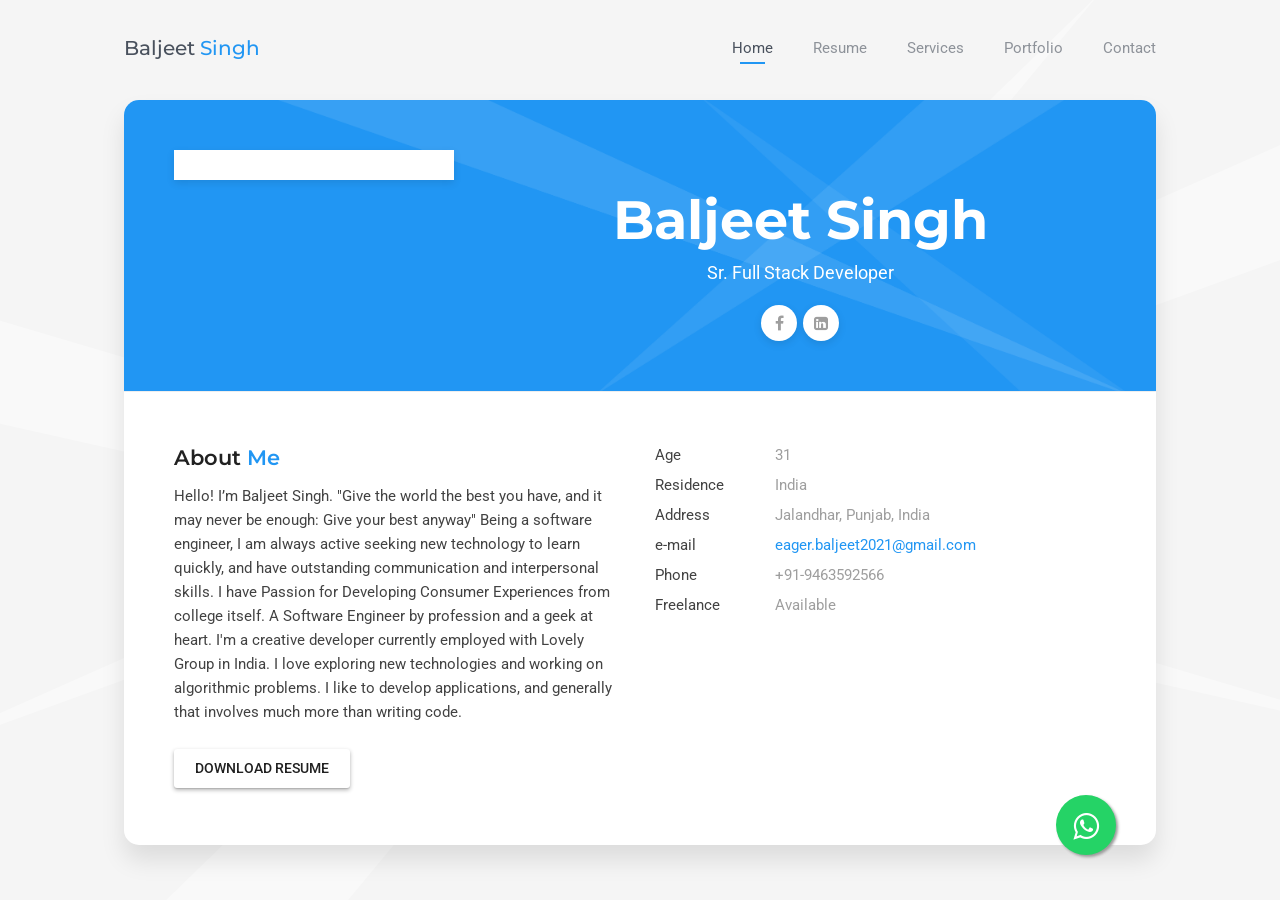
==== index.html @ 8c1dc371 "6th  Commit" ====
<!DOCTYPE html>
<html lang="en" class="no-js">
  <head>
    <meta charset="UTF-8" />
    <meta http-equiv="X-UA-Compatible" content="IE=edge"> 
    <title>Baljeet Singh | iOS & Android App Developer | Web App Developer</title>
    <meta name="viewport" content="width=device-width, initial-scale=1, maximum-scale=1" />
    <meta name="description" content="Baljeet Singh | iOS & Android App Development | Web App Development" />
    <meta name="keywords" content="Mobile App, resposnive, Development, retina, resume, jquery, css3, bootstrap, Material CV, portfolio" />
    <meta name="author" content="lmtheme" />
    <link rel="shortcut icon" href="favicon.ico">

    <link rel="stylesheet" href="css/bootstrap.min.css" type="text/css">
    <link rel="stylesheet" href="css/normalize.css" type="text/css">
    <link rel="stylesheet" href="css/animate.css" type="text/css">
    <link rel="stylesheet" href="css/transition-animations.css" type="text/css">
    <link rel="stylesheet" href="css/owl.carousel.css" type="text/css">
    <link rel="stylesheet" href="css/magnific-popup.css" type="text/css">
    <link rel="stylesheet" href="css/main.css" type="text/css">
    <link rel="stylesheet" href="css/custom.css" type="text/css">
    <script src="js/jquery-2.1.3.min.js"></script>
    <script src="js/modernizr.custom.js"></script>

   <style>
     .float{
	 position:fixed; 
	width:60px;
	height:60px;
	bottom:40px;
	right:40px;
	background-color:#25d366;
	color:#FFF;
	border-radius:50px;
	text-align:center;
  font-size:30px;
	box-shadow: 2px 2px 3px #999;
  z-index:100;
}

.my-float{
	margin-top:16px;
}
   </style>
  </head>

  <body class="material-template">
    <!-- Loading animation -->
    <div class="preloader">
      <div class="preloader-animation">
        <div class="preloader-spinner">
        </div>
      </div>
    </div>
    <!-- /Loading animation -->

    <div id="page" class="page">
      <!-- Header -->
      <header id="site_header" class="header mobile-menu-hide">
        <div class="header-content">
          <div class="site-title-block mobile-hidden">
            <div class="site-title">Baljeet <span>Singh</span></div>
          </div>

          <!-- Navigation -->
          <div class="site-nav">
            <!-- Main menu -->
            <ul id="nav" class="site-main-menu">
              <li>
                <a class="pt-trigger" href="#home" data-animation="62">Home</a><!-- href value = data-id without # of .pt-page. -->
              </li>
              <li>
                <a class="pt-trigger" href="#resume" data-animation="62">Resume</a>
              </li>
              <li>
                <a class="pt-trigger" href="#services" data-animation="62">Services</a>
              </li>
              <li>
                <a class="pt-trigger" href="#portfolio" data-animation="62">Portfolio</a>
              </li>
              <!-- <li>
                <a class="pt-trigger" href="#blog" data-animation="62">Blog</a>
              </li> -->
              <li>
                <a class="pt-trigger" href="#contact" data-animation="62">Contact</a>
              </li>
            </ul>
            <!-- /Main menu -->
          </div>
          <!-- Navigation -->
        </div>
      </header>
      <!-- /Header -->

      <!-- Mobile Header -->
      <div class="mobile-header mobile-visible">
        <div class="mobile-logo-container">
          <div class="mobile-site-title">Baljeet Singh</div>
        </div>

        <a class="menu-toggle mobile-visible">
          <i class="fa fa-bars"></i>
        </a>
      </div>
      <!-- /Mobile Header -->

      <!-- Main Content -->
      <div id="main" class="site-main">
        <!-- Page changer wrapper -->
        <div class="pt-wrapper">
          <!-- Subpages -->
          <div class="subpages">

            <!-- Home Subpage -->
            <section class="pt-page" data-id="home">
              <div class="section-inner start-page-content">
                <div class="page-header">
                  <div class="row">
                    <div class="col-sm-4 col-md-4 col-lg-4">
                      <div class="photo">
                        <img src="images/profile_pic.png" alt="">
                      </div>
                    </div>

                    <div class="col-sm-8 col-md-8 col-lg-8">
                      <div class="title-block">
                        <h1>Baljeet Singh</h1>
                        <div class="owl-carousel text-rotation">  
                          
                          <div class="item">
                            <div class="sp-subtitle">Sr. Full Stack Developer</div>
                          </div>      
                          <div class="item">
                            <div class="sp-subtitle">Mobile App Developer (iOS, Android)</div>
                          </div>
                          <div class="item">
                            <div class="sp-subtitle">Web Applications(ASP.Net MVC)</div>
                          </div>
                          <div class="item">
                            <div class="sp-subtitle">Digital Advertisement(Facebook,Instagram,Google)</div>
                          </div>
                        </div>
                      </div>

                      <div class="social-links">
                    
                        <a href="https://www.facebook.com/Kewl.Mathneja21/" target="_blank"><i class="fa fa-facebook"></i></a>
                        <a href="https://www.linkedin.com/in/baljeetsingh21/"><i class="fa fa-linkedin-square"></i></a>
                      </div>
                    </div>
                  </div>
                </div>

                <div class="page-content">
                  <div class="row">

                    <div class="col-sm-6 col-md-6 col-lg-6">
                      <div class="about-me">
                        <div class="block-title">
                          <h3>About <span>Me</span></h3>
                        </div>
                        <p>Hello! I’m Baljeet Singh. "Give the world the best you have, and it may never be enough: Give your best anyway"
                          Being a software engineer, I am always active seeking new technology to learn quickly, and have outstanding communication and interpersonal skills. I have Passion for Developing Consumer Experiences from college itself. A Software Engineer by profession and a geek at heart. I'm a creative developer currently employed with Lovely Group in India. I love exploring new technologies and working on algorithmic problems. I like to develop applications, and generally that involves much more than writing code.</p>
                      </div>
                      <div class="download-resume">
                        <a href="images/clients/resume21.pdf" target="_blank" class="btn btn-secondary">Download Resume</a>
                      </div>
                      <div>
                        <a href="https://api.whatsapp.com/send?phone=919463592566&text=Hello%20Baljeet" class="float" target="_blank">
                          <i class="fa fa-whatsapp my-float"></i>
                          </a>
                      </div>
                      
                    </div>

                    <div class="col-sm-6 col-md-6 col-lg-6">
                      <ul class="info-list">
                        <li><span class="title">Age</span><span class="value">31</span></li>
                        <li><span class="title">Residence</span><span class="value">India</span></li>
                        <li><span class="title">Address</span><span class="value">Jalandhar, Punjab, India</span></li>
                        <li><span class="title">e-mail</span><span class="value"><a href="mailto:eager.baljeet2021@gmail.com">eager.baljeet2021@gmail.com</a></span></li>
                        <li><span class="title">Phone</span><span class="value">+91-9463592566</span></li>
                        <li><span class="title">Freelance</span><span class="value available">Available</span></li>
                      </ul>
                    </div>

                  </div>
                </div>
              </div>
            </section>
            <!-- End of Home Subpage -->

            <!-- Resume Subpage -->
            <section class="pt-page" data-id="resume">
              <div class="section-inner custom-page-content">
                <div class="page-header color-1">
                  <h2>Resume</h2>
                </div>
                <div class="page-content">

                  <div class="row">
                    <div class="col-sm-6 col-md-6 col-lg-6">
                      <div class="block">
                        <div class="block-title">
                          <h3>Education</h3>
                        </div>

                        <div class="timeline">
                          <!-- Education 1 -->
                          <div class="timeline-item">
                            <h4 class="item-title">Certified Google App Developer</h4>
                            <span class="item-period">2017</span>
                            <span class="item-small">Google India</span>
                            <p class="item-description"><a href="http://bcert.me/snymiygw">Google Badge</a></p>
                          </div>
                          <div class="timeline-item">
                            <h4 class="item-title">Mobile App Development Bootcamp</h4>
                            <span class="item-period">2012-2013</span>
                            <span class="item-small">GTB Institute</span>
                            <p class="item-description"></p>
                          </div>
                          <div class="timeline-item">
                            <h4 class="item-title">ASP.Net Development Bootcamp</h4>
                            <span class="item-period">2012-2013</span>
                            <span class="item-small">Seasia Infotech</span>
                            <p class="item-description"></p>
                          </div>
                          <div class="timeline-item">
                            <h4 class="item-title">Master of Computer Applications(MCA)</h4>
                            <span class="item-period">2010-2013</span>
                            <span class="item-small">DAVIET</span>
                            <p class="item-description">Masters in Computer Applications with 88% from Punjab Technical University</p>
                          </div>
                         
                          <div class="timeline-item">
                            <h4 class="item-title">Bachelor Computer Applications(BCA)</h4>
                            <span class="item-period">2007-2010</span>
                            <span class="item-small">APJ College</span>
                            <p class="item-description">Graduation from Guru Nanak Dev University with A Grade.</p>
                          </div>
                         
                        </div>
                      </div>
                    </div>

                    <div class="col-sm-6 col-md-6 col-lg-6">
                      <div class="block">
                        <div class="block-title">
                          <h3>Experience</h3>
                        </div>

                        <div class="timeline">
                          <!-- Experience 1 -->
                          <div class="timeline-item">
                            <h4 class="item-title">Sr. Full Stack Developer</h4>
                            <span class="item-period">Mar 2013 - Current</span>
                            <span class="item-small">Pyramid Group</span>
                            <p class="item-description">Responsible for the development of Websites, Admin Portals & Mobile Applications. </p>
                          </div>
                          <!-- / Experience 1 -->

                          <!-- Experience 2 -->
                          <div class="timeline-item">
                            <h4 class="item-title">Sr. Software Developer</h4>
                            <span class="item-period">July 2014 - Mar 2017</span>
                            <span class="item-small">Lovely Professional University</span>
                            <p class="item-description">Responsible for developing and managing We/mobile applications for Lovely group.
                            </p>
                          </div>
                          <!-- / Experience 2 -->

                          <!-- Experience 3 -->
                          <div class="timeline-item">
                            <h4 class="item-title">Software Developer</h4>
                            <span class="item-period">June 2013 - July 2014</span>
                            <span class="item-small">Venture Pact Technologies Ltd.</span>
                            <p class="item-description">Developed apps for clients from the U.S. Gaining a lot of experience and exposure to new technologies, people made me more confident.
                            </p>
                          </div>
                          <div class="timeline-item">
                            <h4 class="item-title">Asst. Software Developer</h4>
                            <span class="item-period">Dec 2012 - May 2013</span>
                            <span class="item-small">Seasia Infotech</span>
                            <p class="item-description">Developing mobile Apps for the clients.
                            </p>
                          </div>
                          <!-- / Experience 3 -->
                        </div>
                      </div>
                    </div>
                  </div>
                  <div class="row">
                    <div class="col-sm-12 col-md-12 col-lg-12">
                      <div class="tag-wrapper">
  
                        <div class="tag">
                          <input type="checkbox" checked/>
                          <label for="" class="tagAlterBg">iOS Development</label>
                          <i class="fa fa-plus"></i>
                          <i class="fa fa-check"></i> 
                        </div>
                        <div class="tag">
                          <input type="checkbox" checked/>
                          <label for="">Swift</label>
                          <i class="fa fa-plus"></i>
                          <i class="fa fa-check"></i> 
                        </div>
                     
                        <div class="tag">
                          <input type="checkbox" checked/>
                          <label for=""class="tagAlterBg">XCode</label>
                          <i class="fa fa-plus"></i>
                          <i class="fa fa-check"></i> 
                        </div>
                        <div class="tag">
                          <input type="checkbox" checked/>
                          <label for="">Android Development</label>
                          <i class="fa fa-plus"></i>
                          <i class="fa fa-check"></i> 
                        </div>
                        <div class="tag">
                          <input type="checkbox" checked/>
                          <label for=""class="tagAlterBg">Android Studio</label>
                          <i class="fa fa-plus"></i>
                          <i class="fa fa-check"></i> 
                        </div>
                        <div class="tag">
                          <input type="checkbox" checked/>
                          <label for="">Java</label>
                          <i class="fa fa-plus"></i>
                          <i class="fa fa-check"></i> 
                        </div>
                        <div class="tag">
                          <input type="checkbox" checked/>
                          <label for=""class="tagAlterBg">HTML</label>
                          <i class="fa fa-plus"></i>
                          <i class="fa fa-check"></i> 
                        </div>
                        <div class="tag">
                          <input type="checkbox" checked/>
                          <label for="">CSS</label>
                          <i class="fa fa-plus"></i>
                          <i class="fa fa-check"></i> 
                          
                        </div>
                        
                        <div class="tag">
                          <input type="checkbox" checked/>
                          <label for=""class="tagAlterBg">Javascript</label>
                          <i class="fa fa-plus"></i>
                          <i class="fa fa-check"></i> 
                        </div>
                        <div class="tag">
                          <input type="checkbox" checked/>
                          <label for="">ASP.Net MVC</label>
                          <i class="fa fa-plus"></i>
                          <i class="fa fa-check"></i> 
                        </div>
                        <div class="tag">
                          <input type="checkbox" checked/>
                          <label for=""class="tagAlterBg">SQL</label>
                          <i class="fa fa-plus"></i>
                          <i class="fa fa-check"></i> 
                        </div>
                        <div class="tag">
                          <input type="checkbox" checked/>
                          <label for="">Anglular JS</label>
                          <i class="fa fa-plus"></i>
                          <i class="fa fa-check"></i> 
                        </div>
                        <div class="tag">
                          <input type="checkbox" checked/>
                          <label for=""class="tagAlterBg">Web API</label>
                          <i class="fa fa-plus"></i>
                          <i class="fa fa-check"></i> 
                        </div>

                        <div class="tag">
                          <input type="checkbox" checked/>
                          <label for="">Github</label>
                          <i class="fa fa-plus"></i>
                          <i class="fa fa-check"></i> 
                        </div>
                       
                        <div class="tag">
                          <input type="checkbox" checked/>
                          <label for=""class="tagAlterBg">C# Sharp</label>
                          <i class="fa fa-plus"></i>
                          <i class="fa fa-check"></i> 
                        </div>
                        <div class="tag">
                          <input type="checkbox" checked/>
                          <label for="">Project Management</label>
                          <i class="fa fa-plus"></i>
                          <i class="fa fa-check"></i> 
                        </div>
                        <div class="tag">
                          <input type="checkbox" checked/>
                          <label for=""class="tagAlterBg">Digital Advertisement</label>
                          <i class="fa fa-plus"></i>
                          <i class="fa fa-check"></i> 
                        </div>
                        <div class="tag">
                          <input type="checkbox" checked/>
                          <label for="">Facebook/Instagram Ads</label>
                          <i class="fa fa-plus"></i>
                          <i class="fa fa-check"></i> 
                        </div>
                        <div class="tag">
                          <input type="checkbox" checked/>
                          <label for=""class="tagAlterBg">Google Ads</label>
                          <i class="fa fa-plus"></i>
                          <i class="fa fa-check"></i> 
                        </div>
                    
                      </div><!-- End Wrapper -->
                    </div>

                  
                  </div>
                 

                  <!-- Download Resume Button -->
                  <div class="row">
                    <div class="col-sm-12 col-md-12 col-lg-12">
                      <div class="block">
                        <div class="center download-resume">
                          <a href="#" class="btn btn-secondary">Download Resume</a>
                        </div>
                        <div>
                          <a href="https://api.whatsapp.com/send?phone=919463592566&text=Hello%20Baljeet" class="float" target="_blank">
                            <i class="fa fa-whatsapp my-float"></i>
                            </a>
                        </div>
                      </div>
                    </div>
                  </div>
                  <!-- End of Download Resume Button -->

                </div>
              </div>
            </section>
            <!-- End of Resume Subpage -->


            <!-- Services Subpage -->
            <section class="pt-page" data-id="services">
              <div class="section-inner custom-page-content">
                <div class="page-header color-1">
                  <h2>Services</h2>
                </div>
                <div class="page-content">
                  <!-- My Services -->
                  <div class="row">
                    <div class="col-sm-12 col-md-12">
                      <div class="block-title">
                        <h3>My <span>Services</span></h3>
                      </div>
                    </div>

                    <div class="col-sm-6 col-md-3">
                      <div class="service-block"> 
                        <div class="service-info">
                          <!--<i class="service-icon fa fa-shopping-cart"></i>-->
                          <div class="service-image">
                            <img src="images/service/mobile-app.png" alt="Responsive Design" class="mCS_img_loaded">
                          </div>
                          <h4>Mobile Application Design & Development</h4>
                          <p>iOS & Android</p>
                        </div>
                      </div>
                    </div>

                    <div class="col-sm-6 col-md-3">
                      <div class="service-block"> 
                        <div class="service-info">
                          <div class="service-image">
                            <img src="images/service/web_design_icon.png" alt="Photography" class="mCS_img_loaded">
                          </div>
                          <h4>Web Application Development</h4>
                          <p>ASP.Net MVC, Web API</p>
                        </div>
                      </div>
                    </div>
                    <div class="col-sm-6 col-md-3">
                      <div class="service-block"> 
                        <div class="service-info">
                          <div class="service-image">
                            <img src="images/service/creativity_icon.png" alt="Creativity" class="mCS_img_loaded">
                          </div>
                          <h4>3rd Part Integrations</h4>
                          <p>Social Media, Payment Gateways, Google APIs</p>
                        </div>
                      </div>
                    </div>

                    <div class="col-sm-6 col-md-3">
                      <div class="service-block"> 
                        <div class="service-info">
                          <div class="service-image">
                            <img src="images/service/advetising_icon.png" alt="Advetising" class="mCS_img_loaded">
                          </div>
                          <h4>Advetising</h4>
                          <p>Digital Advertisements (Facebook,Instagram,Google)</p>
                        </div>
                      </div>
                    </div>
                   
                   
                  </div>
                  <!-- End of My Services -->

                  <!-- Clients -->
                  <div class="row">
                    <div class="col-sm-12 col-md-12">
                      <div class="block-title">
                        <h3>Employers & Clients</h3>
                      </div>

                      <div class="col-sm-4 col-md-2 subpage-block">
                        <div class="client-block">
                          <a href="#" target="_blank"><img src="images/clients/fastprint.png" alt="image" class="mCS_img_loaded"></a>
                        </div>
                      </div>

                      <div class="col-sm-4 col-md-2 subpage-block">
                        <div class="client-block">
                          <a href="#" target="_blank"><img src="images/clients/seasia.png" alt="image" class="mCS_img_loaded"></a>
                        </div>
                      </div>

                      <div class="col-sm-4 col-md-2 subpage-block">
                        <div class="client-block">
                          <a href="#" target="_blank"><img src="images/clients/lpu.png" alt="image" class="mCS_img_loaded"></a>
                        </div>
                      </div>

                      <div class="col-sm-4 col-md-2 subpage-block">
                        <div class="client-block">
                          <a href="#" target="_blank"><img src="images/clients/pes.png" alt="image" class="mCS_img_loaded"></a>
                        </div>
                      </div>

                      <div class="col-sm-4 col-md-2 subpage-block">
                        <div class="client-block">
                          <a href="#" target="_blank"><img src="images/clients/cre8te.png" alt="image" class="mCS_img_loaded"></a>
                        </div>
                      </div>

                      <div class="col-sm-4 col-md-2 subpage-block">
                        <div class="client-block">
                          <a href="#" target="_blank"><img src="images/clients/venturepact.png" alt="image" class="mCS_img_loaded"></a>
                        </div>
                      </div>

                    </div>
                  </div>
                  <!-- End of Clients -->

                  <!-- Testimonials -->
                  <div class="row">
                    <div class="col-sm-12 col-md-12">
                      <div class="block-title">
                        <h3>Recommendations</h3>
                      </div>


                      <div class="testimonials owl-carousel block">
                        <!-- Testimonial 1 -->
                        <div class="testimonial-item">
                          <!-- Testimonial Author -->
                          <div class="testimonial-credits">
                            <!-- Picture -->
                            <div class="testimonial-picture">
                              <img src="images/testimonials/adham.jpeg" alt="">
                            </div>              
                            <!-- /Picture -->
                            <!-- Testimonial author information -->
                            <div class="testimonial-author-info">
                              <p class="testimonial-author">Adham Dababnehn</p>
                              <p class="testimonial-firm">Deputy Director at Fast Print</p>
                            </div>
                          </div>
                          <!-- /Testimonial author information -->
                          <!-- Testimonial Content -->
                          <div class="testimonial-content">
                            <div class="testimonial-text">
                              <p>"I want to thank Mr Bajeet for developing my mobile apps . All my requirements were fullfilled. He is very understanding, patient and most important meets my tight deadlines.
                                I really recommend him for future tasks"</p>
                            </div>
                          </div>            
                          <!-- /Testimonial Content -->                
                        </div>
                        <!-- End of Testimonial 1 -->

                        <!-- Testimonial 2 -->
                        <div class="testimonial-item">
                          <!-- Testimonial Author -->
                          <div class="testimonial-credits">
                            <!-- Picture -->
                            <div class="testimonial-picture">
                              <img src="images/testimonials/testimonial_photo_2.jpg" alt="">
                            </div>              
                            <!-- /Picture -->
                            <!-- Testimonial author information -->
                            <div class="testimonial-author-info">
                              <p class="testimonial-author">Rahul</p>
                              <p class="testimonial-firm"></p>
                            </div>
                          </div>
                          <!-- /Testimonial author information -->
                          <!-- Testimonial Content -->
                          <div class="testimonial-content">
                            <div class="testimonial-text">
                              <p>"He is very passionate for his work. I've been working with him since 6 years. Apart from mobile development, he has an experience in web apps too and we have worked with him on 6 Projects so far. I really appriciate the professional approach that he follows.</p>
                            </div>
                          </div>            
                          <!-- /Testimonial Content -->                
                        </div>
                        <!-- End of Testimonial 2 -->

                    
                        <!-- End of Testimonial 3 -->
                      </div>
                    </div>
                  </div>
                  <!-- End of Tesimonials -->
                  <div>
                    <a href="https://api.whatsapp.com/send?phone=919463592566&text=Hello%20Baljeet" class="float" target="_blank">
                      <i class="fa fa-whatsapp my-float"></i>
                      </a>
                  </div>
                
                </div>
              </div>
            </section>
            <!-- End of Services Subpage -->


            <!-- Portfolio Subpage -->
            <section class="pt-page" data-id="portfolio">
              <div class="section-inner custom-page-content">
                <div class="page-header color-1">
                  <h2>Portfolio</h2>
                </div>
                <div class="page-content">

                  <!-- Portfolio Content -->
                  <div class="portfolio-content">
                                
                  
                    <!-- End of Portfolio filter -->

                    <!-- Portfolio Grid -->
                    <div id="portfolio_grid" class="portfolio-grid portfolio-masonry masonry-grid-3">

                    
                      <!-- /Portfolio Item 1 -->

                   
                      <figure class="item" data-groups='["all","illustration"]'>
                        <a href="images/portfolio/full/fastprint-ios-min.png" class="lightbox" title="Fast Print-iPhone App">
                          <img src="images/portfolio/full/fastprint-ios-min.png" alt="">
                          <div>
                            <h5 class="name">Fast Print-iPhone App</h5>
                            <small></small>
                            <i class="fa fa-image"></i>
                          </div>
                        </a>
                      </figure>
                      <!-- /Portfolio Item 2 -->
                      <figure class="item" data-groups='["all","illustration"]'>
                        <a href="images/portfolio/full/pyramid-ios-min.png" class="lightbox" title="Pyramid Visa-iPhone App">
                          <img src="images/portfolio/full/pyramid-ios-min.png" alt="">
                          <div>
                            <h5 class="name">Pyramid Visa-iPhone App</h5>
                            <small></small>
                            <i class="fa fa-image"></i>
                          </div>
                        </a>
                      </figure>

                      <!-- /Portfolio Item 3 -->
                      <figure class="item" data-groups='["all","illustration"]'>
                        <a href="images/portfolio/full/weather-finder-min.png" class="lightbox" title="Weather Finder-iPhone App">
                          <img src="images/portfolio/full/weather-finder-min.png" alt="">
                          <div>
                            <h5 class="name">Weather Finder-iPhone App</h5>
                            <small></small>
                            <i class="fa fa-image"></i>
                          </div>
                        </a>
                      </figure>
                    <!-- /Portfolio Item 4 -->
                    <figure class="item" data-groups='["all","illustration"]'>
                      <a href="images/portfolio/full/mfs-android-min.png" class="lightbox" title="My Foreign Study-Android App">
                        <img src="images/portfolio/full/mfs-android-min.png" alt="">
                        <div>
                          <h5 class="name">My Foreign Study-Android App</h5>
                          <small></small>
                          <i class="fa fa-image"></i>
                        </div>
                      </a>
                    </figure>
                  <!-- /Portfolio Item 5 -->
                  <figure class="item" data-groups='["all","illustration"]'>
                    <a href="images/portfolio/full/fastprint-min.png" class="lightbox" title="Fast Print-Android App">
                      <img src="images/portfolio/full/mfs-android-min.png" alt="">
                      <div>
                        <h5 class="name">Fast Print-Android App</h5>
                        <small></small>
                        <i class="fa fa-image"></i>
                      </div>
                    </a>
                  </figure>
                   <!-- /Portfolio Item 5 -->
                   <figure class="item" data-groups='["all","illustration"]'>
                    <a href="images/portfolio/full/codecore-min.png" class="lightbox" title="CodeCore College-Android App">
                      <img src="images/portfolio/full/codecore-min.png" alt="">
                      <div>
                        <h5 class="name">CodeCore College-Android App</h5>
                        <small></small>
                        <i class="fa fa-image"></i>
                      </div>
                    </a>
                  </figure>
                   <!-- /Portfolio Item 5 -->
                   <figure class="item" data-groups='["all","illustration"]'>
                    <a href="images/portfolio/full/codecore-min.png" class="lightbox" title="CodeCore College Admission Partner-Android App">
                      <img src="images/portfolio/full/codecore-min.png" alt="">
                      <div>
                        <h5 class="name">CodeCore College Admission Partner-Android App</h5>
                        <small></small>
                        <i class="fa fa-image"></i>
                      </div>
                    </a>
                  </figure>
                   <!-- /Portfolio Item 6 -->
                   <figure class="item" data-groups='["all","illustration"]'>
                    <a href="images/portfolio/full/lpu-android-min.png" class="lightbox" title="LPU Touch-Android App">
                      <img src="images/portfolio/full/lpu-android-min.png" alt="">
                      <div>
                        <h5 class="name">LPU Touch-Android App</h5>
                        <small></small>
                        <i class="fa fa-image"></i>
                      </div>
                    </a>
                  </figure>
                    <!-- /Portfolio Item 7 -->
                    <figure class="item" data-groups='["all","illustration"]'>
                      <a href="images/portfolio/full/lpu-ios-min.png" class="lightbox" title="LPU Touch-iPhone App">
                        <img src="images/portfolio/full/lpu-ios-min.png" alt="">
                        <div>
                          <h5 class="name">LPU Touch-iPhone App</h5>
                          <small></small>
                          <i class="fa fa-image"></i>
                        </div>
                      </a>
                    </figure>
                      <!-- /Portfolio Item 8 -->
                      <figure class="item" data-groups='["all","illustration"]'>
                        <a href="images/portfolio/full/lotter-ball-min.png" class="lightbox" title="Lottery Ball-iPhone App">
                          <img src="images/portfolio/full/lotter-ball-min.png" alt="">
                          <div>
                            <h5 class="name">Lottery Ball-iPhone App</h5>
                            <small></small>
                            <i class="fa fa-image"></i>
                          </div>
                        </a>
                      </figure>
                        <!-- /Portfolio Item 9 -->
                        <figure class="item" data-groups='["all","illustration"]'>
                          <a href="images/portfolio/full/pes-erp-min.png" class="lightbox" title="ERP System-Web Platform">
                            <img src="images/portfolio/full/pes-erp-min.png" alt="">
                            <div>
                              <h5 class="name">ERP System-Web Platform</h5>
                              <small></small>
                              <i class="fa fa-image"></i>
                            </div>
                          </a>
                        </figure>
                          <!-- /Portfolio Item 8 -->
                      <figure class="item" data-groups='["all","illustration"]'>
                        <a href="images/portfolio/full/ccm.png" class="lightbox" title="College CRM-Web Platform">
                          <img src="images/portfolio/full/ccm.png" alt="">
                          <div>
                            <h5 class="name">College CRM-Web Platform</h5>
                            <small></small>
                            <i class="fa fa-image"></i>
                          </div>
                        </a>
                      </figure>
                        <!-- /Portfolio Item 9 -->
                        <figure class="item" data-groups='["all","illustration"]'>
                          <a href="images/portfolio/full/pes.png" class="lightbox" title="Consultancy Web Portal-Web Platform">
                            <img src="images/portfolio/full/pes.png" alt="">
                            <div>
                              <h5 class="name">Consultancy Web Portal-Web Platform</h5>
                              <small></small>
                              <i class="fa fa-image"></i>
                            </div>
                          </a>
                        </figure>
                      <!-- /Portfolio Item 12 -->
                    </div>
                    <!-- /Portfolio Grid -->
                    <div>
                      <a href="https://api.whatsapp.com/send?phone=919463592566&text=Hello%20Baljeet" class="float" target="_blank">
                        <i class="fa fa-whatsapp my-float"></i>
                        </a>
                    </div>
                  </div>
                  <!-- /Portfolio Content -->
                </div>
              </div>
            </section>
            <!-- /Portfolio Subpage -->

         

            <!-- Contact Subpage -->
            <section class="pt-page" data-id="contact">
              <div class="section-inner custom-page-content">
                <div class="page-header color-1">
                  <h2>Contact</h2>
                </div>
                <div class="page-content">

                  <div class="row">
                    <div class="col-sm-6 col-md-6">
                      <div class="block-title">
                        <h3>Get in <span>Touch</span></h3>
                      </div>
                      

                      <div class="contact-info-block">
                        <div class="ci-icon">
                          <i class="fa fa-map-marker"></i>
                        </div>
                        <div class="ci-text">
                          <h5>Jalandhar, Punjab</h5>
                        </div>
                      </div>
                      <div class="contact-info-block">
                        <div class="ci-icon">
                          <i class="fa fa-envelope"></i>
                        </div>
                        <div class="ci-text">
                          <h5>eager.baljeet2021@gmail.com</h5>
                        </div>
                      </div>
                      <div class="contact-info-block">
                        <div class="ci-icon">
                          <i class="fa fa-phone"></i>
                        </div>
                        <div class="ci-text">
                        
                          <a href="tel:919463592566">+91 94635-92566</a>
                        </div>
                      </div>
                      <div class="contact-info-block">
                        <div class="ci-icon">
                          <i class="fa fa-whatsapp"></i>
                        </div>
                        <div class="ci-text">
                       
                          <a href="https://api.whatsapp.com/send?phone=919463592566&text=Hello%20Baljeet" target="_blank">
                            Lets Whatsap
                            </a>
                        </div>
                      </div>
                    </div>

                  
                  </div>
                </div>
              </div>
            </section>
            <!-- End Contact Subpage -->

          </div>
        </div>
        <!-- /Page changer wrapper -->
      </div>
      <!-- /Main Content -->
    </div>
    <footer>
     
    
    </footer>
    
    <script type="text/javascript" src="js/bootstrap.min.js"></script>
    <script type="text/javascript" src="js/pages-switcher.js"></script>
    <script type="text/javascript" src="js/imagesloaded.pkgd.min.js"></script>
    <script type="text/javascript" src="js/validator.js"></script>
    <script type="text/javascript" src="js/jquery.shuffle.min.js"></script>
    <script type="text/javascript" src="js/masonry.pkgd.min.js"></script>
    <script type="text/javascript" src="js/owl.carousel.min.js"></script>
    <script type="text/javascript" src="js/jquery.magnific-popup.min.js"></script>
    <script type="text/javascript" src="js/jquery.hoverdir.js"></script>
  
    <script type="text/javascript" src="js/main.js"></script>
  </body>
</html>
---- css/transition-animations.css ----
/* animation sets */

/* move from / to  */

.pt-page-moveToLeft {
	-webkit-animation: moveToLeft .6s ease both;
	animation: moveToLeft .6s ease both;
}

.pt-page-moveFromLeft {
	-webkit-animation: moveFromLeft .6s ease both;
	animation: moveFromLeft .6s ease both;
}

.pt-page-moveToRight {
	-webkit-animation: moveToRight .6s ease both;
	animation: moveToRight .6s ease both;
}

.pt-page-moveFromRight {
	-webkit-animation: moveFromRight .6s ease both;
	animation: moveFromRight .6s ease both;
}

.pt-page-moveToTop {
	-webkit-animation: moveToTop .6s ease both;
	animation: moveToTop .6s ease both;
}

.pt-page-moveFromTop {
	-webkit-animation: moveFromTop .6s ease both;
	animation: moveFromTop .6s ease both;
}

.pt-page-moveToBottom {
	-webkit-animation: moveToBottom .6s ease both;
	animation: moveToBottom .6s ease both;
}

.pt-page-moveFromBottom {
	-webkit-animation: moveFromBottom .6s ease both;
	animation: moveFromBottom .6s ease both;
}

/* fade */

.pt-page-fade {
	-webkit-animation: fade .7s ease both;
	animation: fade .7s ease both;
}

/* move from / to and fade */

.pt-page-moveToLeftFade {
	-webkit-animation: moveToLeftFade .7s ease both;
	animation: moveToLeftFade .7s ease both;
}

.pt-page-moveFromLeftFade {
	-webkit-animation: moveFromLeftFade .7s ease both;
	animation: moveFromLeftFade .7s ease both;
}

.pt-page-moveToRightFade {
	-webkit-animation: moveToRightFade .7s ease both;
	animation: moveToRightFade .7s ease both;
}

.pt-page-moveFromRightFade {
	-webkit-animation: moveFromRightFade .7s ease both;
	animation: moveFromRightFade .7s ease both;
}

.pt-page-moveToTopFade {
	-webkit-animation: moveToTopFade .7s ease both;
	animation: moveToTopFade .7s ease both;
}

.pt-page-moveFromTopFade {
	-webkit-animation: moveFromTopFade .7s ease both;
	animation: moveFromTopFade .7s ease both;
}

.pt-page-moveToBottomFade {
	-webkit-animation: moveToBottomFade .7s ease both;
	animation: moveToBottomFade .7s ease both;
}

.pt-page-moveFromBottomFade {
	-webkit-animation: moveFromBottomFade .7s ease both;
	animation: moveFromBottomFade .7s ease both;
}

/* move to with different easing */

.pt-page-moveToLeftEasing {
	-webkit-animation: moveToLeft .7s ease-in-out both;
	animation: moveToLeft .7s ease-in-out both;
}
.pt-page-moveToRightEasing {
	-webkit-animation: moveToRight .7s ease-in-out both;
	animation: moveToRight .7s ease-in-out both;
}
.pt-page-moveToTopEasing {
	-webkit-animation: moveToTop .7s ease-in-out both;
	animation: moveToTop .7s ease-in-out both;
}
.pt-page-moveToBottomEasing {
	-webkit-animation: moveToBottom .7s ease-in-out both;
	animation: moveToBottom .7s ease-in-out both;
}

/********************************* keyframes **************************************/

/* move from / to  */

@-webkit-keyframes moveToLeft {
	from { }
	to { -webkit-transform: translateX(-100%); }
}
@keyframes moveToLeft {
	from { }
	to { -webkit-transform: translateX(-100%); transform: translateX(-100%); }
}

@-webkit-keyframes moveFromLeft {
	from { -webkit-transform: translateX(-100%); }
}
@keyframes moveFromLeft {
	from { -webkit-transform: translateX(-100%); transform: translateX(-100%); }
}

@-webkit-keyframes moveToRight { 
	from { }
	to { -webkit-transform: translateX(100%); }
}
@keyframes moveToRight { 
	from { }
	to { -webkit-transform: translateX(100%); transform: translateX(100%); }
}

@-webkit-keyframes moveFromRight {
	from { -webkit-transform: translateX(100%); }
}
@keyframes moveFromRight {
	from { -webkit-transform: translateX(100%); transform: translateX(100%); }
}

@-webkit-keyframes moveToTop {
	from { }
	to { -webkit-transform: translateY(-100%); }
}
@keyframes moveToTop {
	from { }
	to { -webkit-transform: translateY(-100%); transform: translateY(-100%); }
}

@-webkit-keyframes moveFromTop {
	from { -webkit-transform: translateY(-100%); }
}
@keyframes moveFromTop {
	from { -webkit-transform: translateY(-100%); transform: translateY(-100%); }
}

@-webkit-keyframes moveToBottom {
	from { }
	to { -webkit-transform: translateY(100%); }
}
@keyframes moveToBottom {
	from { }
	to { -webkit-transform: translateY(100%); transform: translateY(100%); }
}

@-webkit-keyframes moveFromBottom {
	from { -webkit-transform: translateY(100%); }
}
@keyframes moveFromBottom {
	from { -webkit-transform: translateY(100%); transform: translateY(100%); }
}

/* fade */

@-webkit-keyframes fade {
	from { }
	to { opacity: 0.3; }
}
@keyframes fade {
	from { }
	to { opacity: 0.3; }
}

/* move from / to and fade */

@-webkit-keyframes moveToLeftFade {
	from { }
	to { opacity: 0.3; -webkit-transform: translateX(-100%); }
}
@keyframes moveToLeftFade {
	from { }
	to { opacity: 0.3; -webkit-transform: translateX(-100%); transform: translateX(-100%); }
}

@-webkit-keyframes moveFromLeftFade {
	from { opacity: 0.3; -webkit-transform: translateX(-100%); }
}
@keyframes moveFromLeftFade {
	from { opacity: 0.3; -webkit-transform: translateX(-100%); transform: translateX(-100%); }
}

@-webkit-keyframes moveToRightFade {
	from { }
	to { opacity: 0.3; -webkit-transform: translateX(100%); }
}
@keyframes moveToRightFade {
	from { }
	to { opacity: 0.3; -webkit-transform: translateX(100%); transform: translateX(100%); }
}

@-webkit-keyframes moveFromRightFade {
	from { opacity: 0.3; -webkit-transform: translateX(100%); }
}
@keyframes moveFromRightFade {
	from { opacity: 0.3; -webkit-transform: translateX(100%); transform: translateX(100%); }
}

@-webkit-keyframes moveToTopFade {
	from { }
	to { opacity: 0.3; -webkit-transform: translateY(-100%); }
}
@keyframes moveToTopFade {
	from { }
	to { opacity: 0.3; -webkit-transform: translateY(-100%); transform: translateY(-100%); }
}

@-webkit-keyframes moveFromTopFade {
	from { opacity: 0.3; -webkit-transform: translateY(-100%); }
}
@keyframes moveFromTopFade {
	from { opacity: 0.3; -webkit-transform: translateY(-100%); transform: translateY(-100%); }
}

@-webkit-keyframes moveToBottomFade {
	from { }
	to { opacity: 0.3; -webkit-transform: translateY(100%); }
}
@keyframes moveToBottomFade {
	from { }
	to { opacity: 0.3; -webkit-transform: translateY(100%); transform: translateY(100%); }
}

@-webkit-keyframes moveFromBottomFade {
	from { opacity: 0.3; -webkit-transform: translateY(100%); }
}
@keyframes moveFromBottomFade {
	from { opacity: 0.3; -webkit-transform: translateY(100%); transform: translateY(100%); }
}

/* scale and fade */

.pt-page-scaleDown {
	-webkit-animation: scaleDown .7s ease both;
	animation: scaleDown .7s ease both;
}

.pt-page-scaleUp {
	-webkit-animation: scaleUp .7s ease both;
	animation: scaleUp .7s ease both;
}

.pt-page-scaleUpDown {
	-webkit-animation: scaleUpDown .5s ease both;
	animation: scaleUpDown .5s ease both;
}

.pt-page-scaleDownUp {
	-webkit-animation: scaleDownUp .5s ease both;
	animation: scaleDownUp .5s ease both;
}

.pt-page-scaleDownCenter {
	-webkit-animation: scaleDownCenter .4s ease-in both;
	animation: scaleDownCenter .4s ease-in both;
}

.pt-page-scaleUpCenter {
	-webkit-animation: scaleUpCenter .4s ease-out both;
	animation: scaleUpCenter .4s ease-out both;
}

/********************************* keyframes **************************************/

/* scale and fade */

@-webkit-keyframes scaleDown {
	from { }
	to { opacity: 0; -webkit-transform: scale(.8); }
}
@keyframes scaleDown {
	from { }
	to { opacity: 0; -webkit-transform: scale(.8); transform: scale(.8); }
}

@-webkit-keyframes scaleUp {
	from { opacity: 0; -webkit-transform: scale(.8); }
}
@keyframes scaleUp {
	from { opacity: 0; -webkit-transform: scale(.8); transform: scale(.8); }
}

@-webkit-keyframes scaleUpDown {
	from { opacity: 0; -webkit-transform: scale(1.2); }
}
@keyframes scaleUpDown {
	from { opacity: 0; -webkit-transform: scale(1.2); transform: scale(1.2); }
}

@-webkit-keyframes scaleDownUp {
	from { }
	to { opacity: 0; -webkit-transform: scale(1.2); }
}
@keyframes scaleDownUp {
	from { }
	to { opacity: 0; -webkit-transform: scale(1.2); transform: scale(1.2); }
}

@-webkit-keyframes scaleDownCenter {
	from { }
	to { opacity: 0; -webkit-transform: scale(.7); }
}
@keyframes scaleDownCenter {
	from { }
	to { opacity: 0; -webkit-transform: scale(.7); transform: scale(.7); }
}

@-webkit-keyframes scaleUpCenter {
	from { opacity: 0; -webkit-transform: scale(.7); }
}
@keyframes scaleUpCenter {
	from { opacity: 0; -webkit-transform: scale(.7); transform: scale(.7); }
}

/* rotate sides first and scale */

.pt-page-rotateRightSideFirst {
	-webkit-transform-origin: 0% 50%;
	transform-origin: 0% 50%;
	-webkit-animation: rotateRightSideFirst .8s both ease-in;
	animation: rotateRightSideFirst .8s both ease-in;
}
.pt-page-rotateLeftSideFirst {
	-webkit-transform-origin: 100% 50%;
	transform-origin: 100% 50%;
	-webkit-animation: rotateLeftSideFirst .8s both ease-in;
	animation: rotateLeftSideFirst .8s both ease-in;
}
.pt-page-rotateTopSideFirst {
	-webkit-transform-origin: 50% 100%;
	transform-origin: 50% 100%;
	-webkit-animation: rotateTopSideFirst .8s both ease-in;
	animation: rotateTopSideFirst .8s both ease-in;
}
.pt-page-rotateBottomSideFirst {
	-webkit-transform-origin: 50% 0%;
	transform-origin: 50% 0%;
	-webkit-animation: rotateBottomSideFirst .8s both ease-in;
	animation: rotateBottomSideFirst .8s both ease-in;
}

/* flip */

.pt-page-flipOutRight {
	-webkit-transform-origin: 50% 50%;
	transform-origin: 50% 50%;
	-webkit-animation: flipOutRight .5s both ease-in;
	animation: flipOutRight .5s both ease-in;
}
.pt-page-flipInLeft {
	-webkit-transform-origin: 50% 50%;
	transform-origin: 50% 50%;
	-webkit-animation: flipInLeft .5s both ease-out;
	animation: flipInLeft .5s both ease-out;
}
.pt-page-flipOutLeft {
	-webkit-transform-origin: 50% 50%;
	transform-origin: 50% 50%;
	-webkit-animation: flipOutLeft .5s both ease-in;
	animation: flipOutLeft .5s both ease-in;
}
.pt-page-flipInRight {
	-webkit-transform-origin: 50% 50%;
	transform-origin: 50% 50%;
	-webkit-animation: flipInRight .5s both ease-out;
	animation: flipInRight .5s both ease-out;
}
.pt-page-flipOutTop {
	-webkit-transform-origin: 50% 50%;
	transform-origin: 50% 50%;
	-webkit-animation: flipOutTop .5s both ease-in;
	animation: flipOutTop .5s both ease-in;
}
.pt-page-flipInBottom {
	-webkit-transform-origin: 50% 50%;
	transform-origin: 50% 50%;
	-webkit-animation: flipInBottom .5s both ease-out;
	animation: flipInBottom .5s both ease-out;
}
.pt-page-flipOutBottom {
	-webkit-transform-origin: 50% 50%;
	transform-origin: 50% 50%;
	-webkit-animation: flipOutBottom .5s both ease-in;
	animation: flipOutBottom .5s both ease-in;
}
.pt-page-flipInTop {
	-webkit-transform-origin: 50% 50%;
	transform-origin: 50% 50%;
	-webkit-animation: flipInTop .5s both ease-out;
	animation: flipInTop .5s both ease-out;
}

/* rotate fall */

.pt-page-rotateFall {
	-webkit-transform-origin: 0% 0%;
	transform-origin: 0% 0%;
	-webkit-animation: rotateFall 1s both ease-in;
	animation: rotateFall 1s both ease-in;
}

/* rotate newspaper */
.pt-page-rotateOutNewspaper {
	-webkit-transform-origin: 50% 50%;
	transform-origin: 50% 50%;
	-webkit-animation: rotateOutNewspaper .5s both ease-in;
	animation: rotateOutNewspaper .5s both ease-in;
}
.pt-page-rotateInNewspaper {
	-webkit-transform-origin: 50% 50%;
	transform-origin: 50% 50%;
	-webkit-animation: rotateInNewspaper .5s both ease-out;
	animation: rotateInNewspaper .5s both ease-out;
}

/* push */
.pt-page-rotatePushLeft {
	-webkit-transform-origin: 0% 50%;
	transform-origin: 0% 50%;
	-webkit-animation: rotatePushLeft .8s both ease;
	animation: rotatePushLeft .8s both ease;
}
.pt-page-rotatePushRight {
	-webkit-transform-origin: 100% 50%;
	transform-origin: 100% 50%;
	-webkit-animation: rotatePushRight .8s both ease;
	animation: rotatePushRight .8s both ease;
}
.pt-page-rotatePushTop {
	-webkit-transform-origin: 50% 0%;
	transform-origin: 50% 0%;
	-webkit-animation: rotatePushTop .8s both ease;
	animation: rotatePushTop .8s both ease;
}
.pt-page-rotatePushBottom {
	-webkit-transform-origin: 50% 100%;
	transform-origin: 50% 100%;
	-webkit-animation: rotatePushBottom .8s both ease;
	animation: rotatePushBottom .8s both ease;
}

/* pull */
.pt-page-rotatePullRight {
	-webkit-transform-origin: 100% 50%;
	transform-origin: 100% 50%;
	-webkit-animation: rotatePullRight .5s both ease;
	animation: rotatePullRight .5s both ease;
}
.pt-page-rotatePullLeft {
	-webkit-transform-origin: 0% 50%;
	transform-origin: 0% 50%;
	-webkit-animation: rotatePullLeft .5s both ease;
	animation: rotatePullLeft .5s both ease;
}
.pt-page-rotatePullTop {
	-webkit-transform-origin: 50% 0%;
	transform-origin: 50% 0%;
	-webkit-animation: rotatePullTop .5s both ease;
	animation: rotatePullTop .5s both ease;
}
.pt-page-rotatePullBottom {
	-webkit-transform-origin: 50% 100%;
	transform-origin: 50% 100%;
	-webkit-animation: rotatePullBottom .5s both ease;
	animation: rotatePullBottom .5s both ease;
}

/* fold */
.pt-page-rotateFoldRight {
	-webkit-transform-origin: 0% 50%;
	transform-origin: 0% 50%;
	-webkit-animation: rotateFoldRight .7s both ease;
	animation: rotateFoldRight .7s both ease;
}
.pt-page-rotateFoldLeft {
	-webkit-transform-origin: 100% 50%;
	transform-origin: 100% 50%;
	-webkit-animation: rotateFoldLeft .7s both ease;
	animation: rotateFoldLeft .7s both ease;
}
.pt-page-rotateFoldTop {
	-webkit-transform-origin: 50% 100%;
	transform-origin: 50% 100%;
	-webkit-animation: rotateFoldTop .7s both ease;
	animation: rotateFoldTop .7s both ease;
}
.pt-page-rotateFoldBottom {
	-webkit-transform-origin: 50% 0%;
	transform-origin: 50% 0%;
	-webkit-animation: rotateFoldBottom .7s both ease;
	animation: rotateFoldBottom .7s both ease;
}

/* unfold */
.pt-page-rotateUnfoldLeft {
	-webkit-transform-origin: 100% 50%;
	transform-origin: 100% 50%;
	-webkit-animation: rotateUnfoldLeft .7s both ease;
	animation: rotateUnfoldLeft .7s both ease;
}
.pt-page-rotateUnfoldRight {
	-webkit-transform-origin: 0% 50%;
	transform-origin: 0% 50%;
	-webkit-animation: rotateUnfoldRight .7s both ease;
	animation: rotateUnfoldRight .7s both ease;
}
.pt-page-rotateUnfoldTop {
	-webkit-transform-origin: 50% 100%;
	transform-origin: 50% 100%;
	-webkit-animation: rotateUnfoldTop .7s both ease;
	animation: rotateUnfoldTop .7s both ease;
}
.pt-page-rotateUnfoldBottom {
	-webkit-transform-origin: 50% 0%;
	transform-origin: 50% 0%;
	-webkit-animation: rotateUnfoldBottom .7s both ease;
	animation: rotateUnfoldBottom .7s both ease;
}

/* room walls */
.pt-page-rotateRoomLeftOut {
	-webkit-transform-origin: 100% 50%;
	transform-origin: 100% 50%;
	-webkit-animation: rotateRoomLeftOut .8s both ease;
	animation: rotateRoomLeftOut .8s both ease;
}
.pt-page-rotateRoomLeftIn {
	-webkit-transform-origin: 0% 50%;
	transform-origin: 0% 50%;
	-webkit-animation: rotateRoomLeftIn .8s both ease;
	animation: rotateRoomLeftIn .8s both ease;
}
.pt-page-rotateRoomRightOut {
	-webkit-transform-origin: 0% 50%;
	transform-origin: 0% 50%;
	-webkit-animation: rotateRoomRightOut .8s both ease;
	animation: rotateRoomRightOut .8s both ease;
}
.pt-page-rotateRoomRightIn {
	-webkit-transform-origin: 100% 50%;
	transform-origin: 100% 50%;
	-webkit-animation: rotateRoomRightIn .8s both ease;
	animation: rotateRoomRightIn .8s both ease;
}
.pt-page-rotateRoomTopOut {
	-webkit-transform-origin: 50% 100%;
	transform-origin: 50% 100%;
	-webkit-animation: rotateRoomTopOut .8s both ease;
	animation: rotateRoomTopOut .8s both ease;
}
.pt-page-rotateRoomTopIn {
	-webkit-transform-origin: 50% 0%;
	transform-origin: 50% 0%;
	-webkit-animation: rotateRoomTopIn .8s both ease;
	animation: rotateRoomTopIn .8s both ease;
}
.pt-page-rotateRoomBottomOut {
	-webkit-transform-origin: 50% 0%;
	transform-origin: 50% 0%;
	-webkit-animation: rotateRoomBottomOut .8s both ease;
	animation: rotateRoomBottomOut .8s both ease;
}
.pt-page-rotateRoomBottomIn {
	-webkit-transform-origin: 50% 100%;
	transform-origin: 50% 100%;
	-webkit-animation: rotateRoomBottomIn .8s both ease;
	animation: rotateRoomBottomIn .8s both ease;
}

/* cube */
.pt-page-rotateCubeLeftOut {
	-webkit-transform-origin: 100% 50%;
	transform-origin: 100% 50%;
	-webkit-animation: rotateCubeLeftOut .6s both ease-in;
	animation: rotateCubeLeftOut .6s both ease-in;
}
.pt-page-rotateCubeLeftIn {
	-webkit-transform-origin: 0% 50%;
	transform-origin: 0% 50%;
	-webkit-animation: rotateCubeLeftIn .6s both ease-in;
	animation: rotateCubeLeftIn .6s both ease-in;
}
.pt-page-rotateCubeRightOut {
	-webkit-transform-origin: 0% 50%;
	transform-origin: 0% 50%;
	-webkit-animation: rotateCubeRightOut .6s both ease-in;
	animation: rotateCubeRightOut .6s both ease-in;
}
.pt-page-rotateCubeRightIn {
	-webkit-transform-origin: 100% 50%;
	transform-origin: 100% 50%;
	-webkit-animation: rotateCubeRightIn .6s both ease-in;
	animation: rotateCubeRightIn .6s both ease-in;
}
.pt-page-rotateCubeTopOut {
	-webkit-transform-origin: 50% 100%;
	transform-origin: 50% 100%;
	-webkit-animation: rotateCubeTopOut .6s both ease-in;
	animation: rotateCubeTopOut .6s both ease-in;
}
.pt-page-rotateCubeTopIn {
	-webkit-transform-origin: 50% 0%;
	transform-origin: 50% 0%;
	-webkit-animation: rotateCubeTopIn .6s both ease-in;
	animation: rotateCubeTopIn .6s both ease-in;
}
.pt-page-rotateCubeBottomOut {
	-webkit-transform-origin: 50% 0%;
	transform-origin: 50% 0%;
	-webkit-animation: rotateCubeBottomOut .6s both ease-in;
	animation: rotateCubeBottomOut .6s both ease-in;
}
.pt-page-rotateCubeBottomIn {
	-webkit-transform-origin: 50% 100%;
	transform-origin: 50% 100%;
	-webkit-animation: rotateCubeBottomIn .6s both ease-in;
	animation: rotateCubeBottomIn .6s both ease-in;
}

/* carousel */
.pt-page-rotateCarouselLeftOut {
	-webkit-transform-origin: 100% 50%;
	transform-origin: 100% 50%;
	-webkit-animation: rotateCarouselLeftOut .8s both ease;
	animation: rotateCarouselLeftOut .8s both ease;
}
.pt-page-rotateCarouselLeftIn {
	-webkit-transform-origin: 0% 50%;
	transform-origin: 0% 50%;
	-webkit-animation: rotateCarouselLeftIn .8s both ease;
	animation: rotateCarouselLeftIn .8s both ease;
}
.pt-page-rotateCarouselRightOut {
	-webkit-transform-origin: 0% 50%;
	transform-origin: 0% 50%;
	-webkit-animation: rotateCarouselRightOut .8s both ease;
	animation: rotateCarouselRightOut .8s both ease;
}
.pt-page-rotateCarouselRightIn {
	-webkit-transform-origin: 100% 50%;
	transform-origin: 100% 50%;
	-webkit-animation: rotateCarouselRightIn .8s both ease;
	animation: rotateCarouselRightIn .8s both ease;
}
.pt-page-rotateCarouselTopOut {
	-webkit-transform-origin: 50% 100%;
	transform-origin: 50% 100%;
	-webkit-animation: rotateCarouselTopOut .8s both ease;
	animation: rotateCarouselTopOut .8s both ease;
}
.pt-page-rotateCarouselTopIn {
	-webkit-transform-origin: 50% 0%;
	transform-origin: 50% 0%;
	-webkit-animation: rotateCarouselTopIn .8s both ease;
	animation: rotateCarouselTopIn .8s both ease;
}
.pt-page-rotateCarouselBottomOut {
	-webkit-transform-origin: 50% 0%;
	transform-origin: 50% 0%;
	-webkit-animation: rotateCarouselBottomOut .8s both ease;
	animation: rotateCarouselBottomOut .8s both ease;
}
.pt-page-rotateCarouselBottomIn {
	-webkit-transform-origin: 50% 100%;
	transform-origin: 50% 100%;
	-webkit-animation: rotateCarouselBottomIn .8s both ease;
	animation: rotateCarouselBottomIn .8s both ease;
}

/* sides */
.pt-page-rotateSidesOut {
	-webkit-transform-origin: -50% 50%;
	transform-origin: -50% 50%;
	-webkit-animation: rotateSidesOut .5s both ease-in;
	animation: rotateSidesOut .5s both ease-in;
}
.pt-page-rotateSidesIn {
	-webkit-transform-origin: 150% 50%;
	transform-origin: 150% 50%;
	-webkit-animation: rotateSidesIn .5s both ease-out;
	animation: rotateSidesIn .5s both ease-out;
}

/* slide */
.pt-page-rotateSlideOut {
	-webkit-animation: rotateSlideOut 1s both ease;
	animation: rotateSlideOut 1s both ease;
}
.pt-page-rotateSlideIn {
	-webkit-animation: rotateSlideIn 1s both ease;
	animation: rotateSlideIn 1s both ease;
}

/********************************* keyframes **************************************/

/* rotate sides first and scale */

@-webkit-keyframes rotateRightSideFirst {
	0% { }
	40% { -webkit-transform: rotateY(15deg); opacity: .8; -webkit-animation-timing-function: ease-out; }
	100% { -webkit-transform: scale(0.8) translateZ(-200px); opacity:0; }
}
@keyframes rotateRightSideFirst {
	0% { }
	40% { -webkit-transform: rotateY(15deg); transform: rotateY(15deg); opacity: .8; -webkit-animation-timing-function: ease-out; animation-timing-function: ease-out; }
	100% { -webkit-transform: scale(0.8) translateZ(-200px); transform: scale(0.8) translateZ(-200px); opacity:0; }
}

@-webkit-keyframes rotateLeftSideFirst {
	0% { }
	40% { -webkit-transform: rotateY(-15deg); opacity: .8; -webkit-animation-timing-function: ease-out; }
	100% { -webkit-transform: scale(0.8) translateZ(-200px); opacity:0; }
}
@keyframes rotateLeftSideFirst {
	0% { }
	40% { -webkit-transform: rotateY(-15deg); transform: rotateY(-15deg); opacity: .8; -webkit-animation-timing-function: ease-out; animation-timing-function: ease-out; }
	100% { -webkit-transform: scale(0.8) translateZ(-200px); transform: scale(0.8) translateZ(-200px); opacity:0; }
}

@-webkit-keyframes rotateTopSideFirst {
	0% { }
	40% { -webkit-transform: rotateX(15deg); opacity: .8; -webkit-animation-timing-function: ease-out; }
	100% { -webkit-transform: scale(0.8) translateZ(-200px); opacity:0; }
}
@keyframes rotateTopSideFirst {
	0% { }
	40% { -webkit-transform: rotateX(15deg); transform: rotateX(15deg); opacity: .8; -webkit-animation-timing-function: ease-out; animation-timing-function: ease-out; }
	100% { -webkit-transform: scale(0.8) translateZ(-200px); transform: scale(0.8) translateZ(-200px); opacity:0; }
}

@-webkit-keyframes rotateBottomSideFirst {
	0% { }
	40% { -webkit-transform: rotateX(-15deg); opacity: .8; -webkit-animation-timing-function: ease-out; }
	100% { -webkit-transform: scale(0.8) translateZ(-200px); opacity:0; }
}
@keyframes rotateBottomSideFirst {
	0% { }
	40% { -webkit-transform: rotateX(-15deg); transform: rotateX(-15deg); opacity: .8; -webkit-animation-timing-function: ease-out; animation-timing-function: ease-out; }
	100% { -webkit-transform: scale(0.8) translateZ(-200px); transform: scale(0.8) translateZ(-200px); opacity:0; }
}

/* flip */

@-webkit-keyframes flipOutRight {
	from { }
	to { -webkit-transform: translateZ(-1000px) rotateY(90deg); opacity: 0.2; }
}
@keyframes flipOutRight {
	from { }
	to { -webkit-transform: translateZ(-1000px) rotateY(90deg); transform: translateZ(-1000px) rotateY(90deg); opacity: 0.2; }
}

@-webkit-keyframes flipInLeft {
	from { -webkit-transform: translateZ(-1000px) rotateY(-90deg); opacity: 0.2; }
}
@keyframes flipInLeft {
	from { -webkit-transform: translateZ(-1000px) rotateY(-90deg); transform: translateZ(-1000px) rotateY(-90deg); opacity: 0.2; }
}

@-webkit-keyframes flipOutLeft {
	from { }
	to { -webkit-transform: translateZ(-1000px) rotateY(-90deg); opacity: 0.2; }
}
@keyframes flipOutLeft {
	from { }
	to { -webkit-transform: translateZ(-1000px) rotateY(-90deg); transform: translateZ(-1000px) rotateY(-90deg); opacity: 0.2; }
}

@-webkit-keyframes flipInRight {
	from { -webkit-transform: translateZ(-1000px) rotateY(90deg); opacity: 0.2; }
}
@keyframes flipInRight {
	from { -webkit-transform: translateZ(-1000px) rotateY(90deg); transform: translateZ(-1000px) rotateY(90deg); opacity: 0.2; }
}

@-webkit-keyframes flipOutTop {
	from { }
	to { -webkit-transform: translateZ(-1000px) rotateX(90deg); opacity: 0.2; }
}
@keyframes flipOutTop {
	from { }
	to { -webkit-transform: translateZ(-1000px) rotateX(90deg); transform: translateZ(-1000px) rotateX(90deg); opacity: 0.2; }
}

@-webkit-keyframes flipInBottom {
	from { -webkit-transform: translateZ(-1000px) rotateX(-90deg); opacity: 0.2; }
}
@keyframes flipInBottom {
	from { -webkit-transform: translateZ(-1000px) rotateX(-90deg); transform: translateZ(-1000px) rotateX(-90deg); opacity: 0.2; }
}

@-webkit-keyframes flipOutBottom {
	from { }
	to { -webkit-transform: translateZ(-1000px) rotateX(-90deg); opacity: 0.2; }
}
@keyframes flipOutBottom {
	from { }
	to { -webkit-transform: translateZ(-1000px) rotateX(-90deg); transform: translateZ(-1000px) rotateX(-90deg); opacity: 0.2; }
}

@-webkit-keyframes flipInTop {
	from { -webkit-transform: translateZ(-1000px) rotateX(90deg); opacity: 0.2; }
}
@keyframes flipInTop {
	from { -webkit-transform: translateZ(-1000px) rotateX(90deg); transform: translateZ(-1000px) rotateX(90deg); opacity: 0.2; }
}

/* fall */

@-webkit-keyframes rotateFall {
	0% { -webkit-transform: rotateZ(0deg); }
	20% { -webkit-transform: rotateZ(10deg); -webkit-animation-timing-function: ease-out; }
	40% { -webkit-transform: rotateZ(17deg); }
	60% { -webkit-transform: rotateZ(16deg); }
	100% { -webkit-transform: translateY(100%) rotateZ(17deg); }
}
@keyframes rotateFall {
	0% { -webkit-transform: rotateZ(0deg); transform: rotateZ(0deg); }
	20% { -webkit-transform: rotateZ(10deg); transform: rotateZ(10deg); -webkit-animation-timing-function: ease-out; animation-timing-function: ease-out; }
	40% { -webkit-transform: rotateZ(17deg); transform: rotateZ(17deg); }
	60% { -webkit-transform: rotateZ(16deg); transform: rotateZ(16deg); }
	100% { -webkit-transform: translateY(100%) rotateZ(17deg); transform: translateY(100%) rotateZ(17deg); }
}

/* newspaper */

@-webkit-keyframes rotateOutNewspaper {
	from { }
	to { -webkit-transform: translateZ(-3000px) rotateZ(360deg); opacity: 0; }
}
@keyframes rotateOutNewspaper {
	from { }
	to { -webkit-transform: translateZ(-3000px) rotateZ(360deg); transform: translateZ(-3000px) rotateZ(360deg); opacity: 0; }
}

@-webkit-keyframes rotateInNewspaper {
	from { -webkit-transform: translateZ(-3000px) rotateZ(-360deg); opacity: 0; }
}
@keyframes rotateInNewspaper {
	from { -webkit-transform: translateZ(-3000px) rotateZ(-360deg); transform: translateZ(-3000px) rotateZ(-360deg); opacity: 0; }
}

/* push */

@-webkit-keyframes rotatePushLeft {
	from { }
	to { opacity: 0; -webkit-transform: rotateY(90deg); }
}
@keyframes rotatePushLeft {
	from { }
	to { opacity: 0; -webkit-transform: rotateY(90deg); transform: rotateY(90deg); }
}

@-webkit-keyframes rotatePushRight {
	from { }
	to { opacity: 0; -webkit-transform: rotateY(-90deg); }
}
@keyframes rotatePushRight {
	from { }
	to { opacity: 0; -webkit-transform: rotateY(-90deg); transform: rotateY(-90deg); }
}

@-webkit-keyframes rotatePushTop {
	from { }
	to { opacity: 0; -webkit-transform: rotateX(-90deg); }
}
@keyframes rotatePushTop {
	from { }
	to { opacity: 0; -webkit-transform: rotateX(-90deg); transform: rotateX(-90deg); }
}

@-webkit-keyframes rotatePushBottom {
	from { }
	to { opacity: 0; -webkit-transform: rotateX(90deg); }
}
@keyframes rotatePushBottom {
	from { }
	to { opacity: 0; -webkit-transform: rotateX(90deg); transform: rotateX(90deg); }
}

/* pull */

@-webkit-keyframes rotatePullRight {
	from { opacity: 0; -webkit-transform: rotateY(-90deg); }
}
@keyframes rotatePullRight {
	from { opacity: 0; -webkit-transform: rotateY(-90deg); transform: rotateY(-90deg); }
}

@-webkit-keyframes rotatePullLeft {
	from { opacity: 0; -webkit-transform: rotateY(90deg); }
}
@keyframes rotatePullLeft {
	from { opacity: 0; -webkit-transform: rotateY(90deg); transform: rotateY(90deg); }
}

@-webkit-keyframes rotatePullTop {
	from { opacity: 0; -webkit-transform: rotateX(-90deg); }
}
@keyframes rotatePullTop {
	from { opacity: 0; -webkit-transform: rotateX(-90deg); transform: rotateX(-90deg); }
}

@-webkit-keyframes rotatePullBottom {
	from { opacity: 0; -webkit-transform: rotateX(90deg); }
}
@keyframes rotatePullBottom {
	from { opacity: 0; -webkit-transform: rotateX(90deg); transform: rotateX(90deg); }
}

/* fold */

@-webkit-keyframes rotateFoldRight {
	from { }
	to { opacity: 0; -webkit-transform: translateX(100%) rotateY(90deg); }
}
@keyframes rotateFoldRight {
	from { }
	to { opacity: 0; -webkit-transform: translateX(100%) rotateY(90deg); transform: translateX(100%) rotateY(90deg); }
}

@-webkit-keyframes rotateFoldLeft {
	from { }
	to { opacity: 0; -webkit-transform: translateX(-100%) rotateY(-90deg); }
}
@keyframes rotateFoldLeft {
	from { }
	to { opacity: 0; -webkit-transform: translateX(-100%) rotateY(-90deg); transform: translateX(-100%) rotateY(-90deg); }
}

@-webkit-keyframes rotateFoldTop {
	from { }
	to { opacity: 0; -webkit-transform: translateY(-100%) rotateX(90deg); }
}
@keyframes rotateFoldTop {
	from { }
	to { opacity: 0; -webkit-transform: translateY(-100%) rotateX(90deg); transform: translateY(-100%) rotateX(90deg); }
}

@-webkit-keyframes rotateFoldBottom {
	from { }
	to { opacity: 0; -webkit-transform: translateY(100%) rotateX(-90deg); }
}
@keyframes rotateFoldBottom {
	from { }
	to { opacity: 0; -webkit-transform: translateY(100%) rotateX(-90deg); transform: translateY(100%) rotateX(-90deg); }
}

/* unfold */

@-webkit-keyframes rotateUnfoldLeft {
	from { opacity: 0; -webkit-transform: translateX(-100%) rotateY(-90deg); }
}
@keyframes rotateUnfoldLeft {
	from { opacity: 0; -webkit-transform: translateX(-100%) rotateY(-90deg); transform: translateX(-100%) rotateY(-90deg); }
}

@-webkit-keyframes rotateUnfoldRight {
	from { opacity: 0; -webkit-transform: translateX(100%) rotateY(90deg); }
}
@keyframes rotateUnfoldRight {
	from { opacity: 0; -webkit-transform: translateX(100%) rotateY(90deg); transform: translateX(100%) rotateY(90deg); }
}

@-webkit-keyframes rotateUnfoldTop {
	from { opacity: 0; -webkit-transform: translateY(-100%) rotateX(90deg); }
}
@keyframes rotateUnfoldTop {
	from { opacity: 0; -webkit-transform: translateY(-100%) rotateX(90deg); transform: translateY(-100%) rotateX(90deg); }
}

@-webkit-keyframes rotateUnfoldBottom {
	from { opacity: 0; -webkit-transform: translateY(100%) rotateX(-90deg); }
}
@keyframes rotateUnfoldBottom {
	from { opacity: 0; -webkit-transform: translateY(100%) rotateX(-90deg); transform: translateY(100%) rotateX(-90deg); }
}

/* room walls */

@-webkit-keyframes rotateRoomLeftOut {
	from { }
	to { opacity: .3; -webkit-transform: translateX(-100%) rotateY(90deg); }
}
@keyframes rotateRoomLeftOut {
	from { }
	to { opacity: .3; -webkit-transform: translateX(-100%) rotateY(90deg); transform: translateX(-100%) rotateY(90deg); }
}

@-webkit-keyframes rotateRoomLeftIn {
	from { opacity: .3; -webkit-transform: translateX(100%) rotateY(-90deg); }
}
@keyframes rotateRoomLeftIn {
	from { opacity: .3; -webkit-transform: translateX(100%) rotateY(-90deg); transform: translateX(100%) rotateY(-90deg); }
}

@-webkit-keyframes rotateRoomRightOut {
	from { }
	to { opacity: .3; -webkit-transform: translateX(100%) rotateY(-90deg); }
}
@keyframes rotateRoomRightOut {
	from { }
	to { opacity: .3; -webkit-transform: translateX(100%) rotateY(-90deg); transform: translateX(100%) rotateY(-90deg); }
}

@-webkit-keyframes rotateRoomRightIn {
	from { opacity: .3; -webkit-transform: translateX(-100%) rotateY(90deg); }
}
@keyframes rotateRoomRightIn {
	from { opacity: .3; -webkit-transform: translateX(-100%) rotateY(90deg); transform: translateX(-100%) rotateY(90deg); }
}

@-webkit-keyframes rotateRoomTopOut {
	from { }
	to { opacity: .3; -webkit-transform: translateY(-100%) rotateX(-90deg); }
}
@keyframes rotateRoomTopOut {
	from { }
	to { opacity: .3; -webkit-transform: translateY(-100%) rotateX(-90deg); transform: translateY(-100%) rotateX(-90deg); }
}

@-webkit-keyframes rotateRoomTopIn {
	from { opacity: .3; -webkit-transform: translateY(100%) rotateX(90deg); }
}
@keyframes rotateRoomTopIn {
	from { opacity: .3; -webkit-transform: translateY(100%) rotateX(90deg); transform: translateY(100%) rotateX(90deg); }
}

@-webkit-keyframes rotateRoomBottomOut {
	from { }
	to { opacity: .3; -webkit-transform: translateY(100%) rotateX(90deg); }
}
@keyframes rotateRoomBottomOut {
	from { }
	to { opacity: .3; -webkit-transform: translateY(100%) rotateX(90deg); transform: translateY(100%) rotateX(90deg); }
}

@-webkit-keyframes rotateRoomBottomIn {
	from { opacity: .3; -webkit-transform: translateY(-100%) rotateX(-90deg); }
}
@keyframes rotateRoomBottomIn {
	from { opacity: .3; -webkit-transform: translateY(-100%) rotateX(-90deg); transform: translateY(-100%) rotateX(-90deg); }
}

/* cube */

@-webkit-keyframes rotateCubeLeftOut {
	0% { }
	50% { -webkit-animation-timing-function: ease-out;  -webkit-transform: translateX(-50%) translateZ(-200px) rotateY(-45deg); }
	100% { opacity: .3; -webkit-transform: translateX(-100%) rotateY(-90deg); }
}
@keyframes rotateCubeLeftOut {
	0% { }
	50% { -webkit-animation-timing-function: ease-out; animation-timing-function: ease-out;  -webkit-transform: translateX(-50%) translateZ(-200px) rotateY(-45deg);  transform: translateX(-50%) translateZ(-200px) rotateY(-45deg); }
	100% { opacity: .3; -webkit-transform: translateX(-100%) rotateY(-90deg); transform: translateX(-100%) rotateY(-90deg); }
}

@-webkit-keyframes rotateCubeLeftIn {
	0% { opacity: .3; -webkit-transform: translateX(100%) rotateY(90deg); }
	50% { -webkit-animation-timing-function: ease-out;  -webkit-transform: translateX(50%) translateZ(-200px) rotateY(45deg); }
}
@keyframes rotateCubeLeftIn {
	0% { opacity: .3; -webkit-transform: translateX(100%) rotateY(90deg); transform: translateX(100%) rotateY(90deg); }
	50% { -webkit-animation-timing-function: ease-out; animation-timing-function: ease-out;  -webkit-transform: translateX(50%) translateZ(-200px) rotateY(45deg);  transform: translateX(50%) translateZ(-200px) rotateY(45deg); }
}

@-webkit-keyframes rotateCubeRightOut {
	0% { }
	50% { -webkit-animation-timing-function: ease-out; -webkit-transform: translateX(50%) translateZ(-200px) rotateY(45deg); }
	100% { opacity: .3; -webkit-transform: translateX(100%) rotateY(90deg); }
}
@keyframes rotateCubeRightOut {
	0% { }
	50% { -webkit-animation-timing-function: ease-out; animation-timing-function: ease-out; -webkit-transform: translateX(50%) translateZ(-200px) rotateY(45deg); transform: translateX(50%) translateZ(-200px) rotateY(45deg); }
	100% { opacity: .3; -webkit-transform: translateX(100%) rotateY(90deg); transform: translateX(100%) rotateY(90deg); }
}

@-webkit-keyframes rotateCubeRightIn {
	0% { opacity: .3; -webkit-transform: translateX(-100%) rotateY(-90deg); }
	50% { -webkit-animation-timing-function: ease-out; -webkit-transform: translateX(-50%) translateZ(-200px) rotateY(-45deg); }
}
@keyframes rotateCubeRightIn {
	0% { opacity: .3; -webkit-transform: translateX(-100%) rotateY(-90deg); transform: translateX(-100%) rotateY(-90deg); }
	50% { -webkit-animation-timing-function: ease-out; animation-timing-function: ease-out; -webkit-transform: translateX(-50%) translateZ(-200px) rotateY(-45deg); transform: translateX(-50%) translateZ(-200px) rotateY(-45deg); }
}

@-webkit-keyframes rotateCubeTopOut {
	0% { }
	50% { -webkit-animation-timing-function: ease-out; -webkit-transform: translateY(-50%) translateZ(-200px) rotateX(45deg); }
	100% { opacity: .3; -webkit-transform: translateY(-100%) rotateX(90deg); }
}
@keyframes rotateCubeTopOut {
	0% {}
	50% { -webkit-animation-timing-function: ease-out; animation-timing-function: ease-out; -webkit-transform: translateY(-50%) translateZ(-200px) rotateX(45deg); transform: translateY(-50%) translateZ(-200px) rotateX(45deg); }
	100% { opacity: .3; -webkit-transform: translateY(-100%) rotateX(90deg); transform: translateY(-100%) rotateX(90deg); }
}

@-webkit-keyframes rotateCubeTopIn {
	0% { opacity: .3; -webkit-transform: translateY(100%) rotateX(-90deg); }
	50% { -webkit-animation-timing-function: ease-out; -webkit-transform: translateY(50%) translateZ(-200px) rotateX(-45deg); }
}
@keyframes rotateCubeTopIn {
	0% { opacity: .3; -webkit-transform: translateY(100%) rotateX(-90deg); transform: translateY(100%) rotateX(-90deg); }
	50% { -webkit-animation-timing-function: ease-out; animation-timing-function: ease-out; -webkit-transform: translateY(50%) translateZ(-200px) rotateX(-45deg); transform: translateY(50%) translateZ(-200px) rotateX(-45deg); }
}

@-webkit-keyframes rotateCubeBottomOut {
	0% { }
	50% { -webkit-animation-timing-function: ease-out; -webkit-transform: translateY(50%) translateZ(-200px) rotateX(-45deg); }
	100% { opacity: .3; -webkit-transform: translateY(100%) rotateX(-90deg); }
}
@keyframes rotateCubeBottomOut {
	0% { }
	50% { -webkit-animation-timing-function: ease-out; animation-timing-function: ease-out; -webkit-transform: translateY(50%) translateZ(-200px) rotateX(-45deg); transform: translateY(50%) translateZ(-200px) rotateX(-45deg); }
	100% { opacity: .3; -webkit-transform: translateY(100%) rotateX(-90deg); transform: translateY(100%) rotateX(-90deg); }
}

@-webkit-keyframes rotateCubeBottomIn {
	0% { opacity: .3; -webkit-transform: translateY(-100%) rotateX(90deg); }
	50% { -webkit-animation-timing-function: ease-out; -webkit-transform: translateY(-50%) translateZ(-200px) rotateX(45deg); }
}
@keyframes rotateCubeBottomIn {
	0% { opacity: .3; -webkit-transform: translateY(-100%) rotateX(90deg); transform: translateY(-100%) rotateX(90deg); }
	50% { -webkit-animation-timing-function: ease-out; animation-timing-function: ease-out; -webkit-transform: translateY(-50%) translateZ(-200px) rotateX(45deg); transform: translateY(-50%) translateZ(-200px) rotateX(45deg); }
}

/* carousel */

@-webkit-keyframes rotateCarouselLeftOut {
	from { }
	to { opacity: .3; -webkit-transform: translateX(-150%) scale(.4) rotateY(-65deg); }
}
@keyframes rotateCarouselLeftOut {
	from { }
	to { opacity: .3; -webkit-transform: translateX(-150%) scale(.4) rotateY(-65deg); transform: translateX(-150%) scale(.4) rotateY(-65deg); }
}

@-webkit-keyframes rotateCarouselLeftIn {
	from { opacity: .3; -webkit-transform: translateX(200%) scale(.4) rotateY(65deg); }
}
@keyframes rotateCarouselLeftIn {
	from { opacity: .3; -webkit-transform: translateX(200%) scale(.4) rotateY(65deg); transform: translateX(200%) scale(.4) rotateY(65deg); }
}

@-webkit-keyframes rotateCarouselRightOut {
	from { }
	to { opacity: .3; -webkit-transform: translateX(200%) scale(.4) rotateY(65deg); }
}
@keyframes rotateCarouselRightOut {
	from { }
	to { opacity: .3; -webkit-transform: translateX(200%) scale(.4) rotateY(65deg); transform: translateX(200%) scale(.4) rotateY(65deg); }
}

@-webkit-keyframes rotateCarouselRightIn {
	from { opacity: .3; -webkit-transform: translateX(-200%) scale(.4) rotateY(-65deg); }
}
@keyframes rotateCarouselRightIn {
	from { opacity: .3; -webkit-transform: translateX(-200%) scale(.4) rotateY(-65deg); transform: translateX(-200%) scale(.4) rotateY(-65deg); }
}

@-webkit-keyframes rotateCarouselTopOut {
	from { }
	to { opacity: .3; -webkit-transform: translateY(-200%) scale(.4) rotateX(65deg); }
}
@keyframes rotateCarouselTopOut {
	from { }
	to { opacity: .3; -webkit-transform: translateY(-200%) scale(.4) rotateX(65deg); transform: translateY(-200%) scale(.4) rotateX(65deg); }
}

@-webkit-keyframes rotateCarouselTopIn {
	from { opacity: .3; -webkit-transform: translateY(200%) scale(.4) rotateX(-65deg); }
}
@keyframes rotateCarouselTopIn {
	from { opacity: .3; -webkit-transform: translateY(200%) scale(.4) rotateX(-65deg); transform: translateY(200%) scale(.4) rotateX(-65deg); }
}

@-webkit-keyframes rotateCarouselBottomOut {
	from { }
	to { opacity: .3; -webkit-transform: translateY(200%) scale(.4) rotateX(-65deg); }
}
@keyframes rotateCarouselBottomOut {
	from { }
	to { opacity: .3; -webkit-transform: translateY(200%) scale(.4) rotateX(-65deg); transform: translateY(200%) scale(.4) rotateX(-65deg); }
}

@-webkit-keyframes rotateCarouselBottomIn {
	from { opacity: .3; -webkit-transform: translateY(-200%) scale(.4) rotateX(65deg); }
}
@keyframes rotateCarouselBottomIn {
	from { opacity: .3; -webkit-transform: translateY(-200%) scale(.4) rotateX(65deg); transform: translateY(-200%) scale(.4) rotateX(65deg); }
}

/* sides */

@-webkit-keyframes rotateSidesOut {
	from { }
	to { opacity: 0; -webkit-transform: translateZ(-500px) rotateY(90deg); }
}
@keyframes rotateSidesOut {
	from { }
	to { opacity: 0; -webkit-transform: translateZ(-500px) rotateY(90deg); transform: translateZ(-500px) rotateY(90deg); }
}

@-webkit-keyframes rotateSidesIn {
	from { opacity: 0; -webkit-transform: translateZ(-500px) rotateY(-90deg); }
}
@keyframes rotateSidesIn {
	from { opacity: 0; -webkit-transform: translateZ(-500px) rotateY(-90deg); transform: translateZ(-500px) rotateY(-90deg); }
}

/* slide */

@-webkit-keyframes rotateSlideOut {
	0% { }
	25% { opacity: .5; -webkit-transform: translateZ(-500px); }
	75% { opacity: .5; -webkit-transform: translateZ(-500px) translateX(-200%); }
	100% { opacity: .5; -webkit-transform: translateZ(-500px) translateX(-200%); }
}
@keyframes rotateSlideOut {
	0% { }
	25% { opacity: .5; -webkit-transform: translateZ(-500px); transform: translateZ(-500px); }
	75% { opacity: .5; -webkit-transform: translateZ(-500px) translateX(-200%); transform: translateZ(-500px) translateX(-200%); }
	100% { opacity: .5; -webkit-transform: translateZ(-500px) translateX(-200%); transform: translateZ(-500px) translateX(-200%); }
}

@-webkit-keyframes rotateSlideIn {
	0%, 25% { opacity: .5; -webkit-transform: translateZ(-500px) translateX(200%); }
	75% { opacity: .5; -webkit-transform: translateZ(-500px); }
	100% { opacity: 1; -webkit-transform: translateZ(0) translateX(0); }
}
@keyframes rotateSlideIn {
	0%, 25% { opacity: .5; -webkit-transform: translateZ(-500px) translateX(200%); transform: translateZ(-500px) translateX(200%); }
	75% { opacity: .5; -webkit-transform: translateZ(-500px); transform: translateZ(-500px); }
	100% { opacity: 1; -webkit-transform: translateZ(0) translateX(0); transform: translateZ(0) translateX(0); }
}

/* animation delay classes */

.pt-page-delay100 {
	-webkit-animation-delay: .1s;
	animation-delay: .1s;
}
.pt-page-delay180 {
	-webkit-animation-delay: .180s;
	animation-delay: .180s;
}
.pt-page-delay200 {
	-webkit-animation-delay: .2s;
	animation-delay: .2s;
}
.pt-page-delay300 {
	-webkit-animation-delay: .3s;
	animation-delay: .3s;
}
.pt-page-delay400 {
	-webkit-animation-delay: .4s;
	animation-delay: .4s;
}
.pt-page-delay500 {
	-webkit-animation-delay: .5s;
	animation-delay: .5s;
}
.pt-page-delay700 {
	-webkit-animation-delay: .7s;
	animation-delay: .7s;
}
.pt-page-delay1000 {
	-webkit-animation-delay: 1s;
	animation-delay: 1s;
}
---- css/main.css ----
/*
* Template Name: PRO Card - Material Resume / CV / vCard Template
* Author: lmpixels
* Author URL: http://themeforest.net/user/lmpixels
* Version: 1.0
*/

/* =============================================================================

1. Fonts
2. General styles (Buttons, Inputs, Typography)
3. Page loading animation
4. Subpages changer
5. Site header (Panel with logo & navigation)
6. Site content
7. Subpages
  7.1. Home subpage
  7.2. About Me subpage
  7.3. Resume subpage
  7.4. Portfolio subpage
  7.5. Blog subpage
  7.6. Contact subpage
8. Sliders (testimonials & portfolio carousels)
9. Portfolio Full info page
10. Single Page Layout (Blog Post page ...)
11. Blog post page
12. Media Queries

============================================================================= */


/* ============================================================================= 
1. Fonts
============================================================================= */
/* Font Awesome icons font */
@import url('font-awesome.css'); /* Full icons list: http://fontawesome.io/icons/ */

/* Material Design Iconic Font */
@import url('material-design-iconic-font.min.css'); /* Full icons list: http://zavoloklom.github.io/material-design-iconic-font/cheatsheet.htmls */

/* Google fonts */
@import url("https://fonts.googleapis.com/css?family=Roboto:100,300,300i,400,400i,700,700i|Montserrat:300,400,500,600,700");


/* ============================================================================= 
2. General styles
============================================================================= */

html {
  position: relative;
  height: 100%;
  width: 100%;
}

body {
  position: relative;
  font-family: 'Roboto', Helvetica, sans-serif;
  color: #424242;
  margin: 0;
  height: 100%;
  width: 100%;
  font-size: 15px;
  line-height: 1.6em;
  background-color: #f5f5f5;
  overflow-x: hidden;
  overflow-y: auto;
  background-image: url(../images/main_bg.png);
  background-size: cover;
  -webkit-background-size: cover;
  background-attachment: fixed;
  background-position: center center;
  background-repeat: no-repeat;
}

body.ajax-page-visible {
  overflow: hidden;
}

a {
  color: #2196F3;
  text-decoration: none;
  outline: none;
  -webkit-transition: all 0.3s ease-in-out;
  -moz-transition: all 0.3s ease-in-out;
  -o-transition: all 0.3s ease-in-out;
  -ms-transition: all 0.3s ease-in-out;
  transition: all 0.3s ease-in-out;
}

a:hover {
  color: #FF9800;
  text-decoration: none;
  outline: none;
}

a:focus {
  outline: 0;
}

h1, h2, h3, h4, h5, h6 {
  color: #212121;
  font-family: 'Montserrat', Helvetica, sans-serif;
  font-weight: 600;
  line-height: 1.5em;
  margin-top: 0;
  margin-bottom: 10px;
}

p {
  font-size: 15px;
  margin: 0 0 10px;
  font-weight: 400;
}

p.lead {
  font-size: 18px;
  margin: 25px 0;
}

img {
  vertical-align: bottom;
  max-width: 100%;
  height: auto;
  border: 0;
  -ms-interpolation-mode: bicubic;
}

.page {
  position: relative;
  width: 100%;
  height: auto;
}

.mobile-visible {
  display: none;
  visibility: hidden;
}

.mobile-hidden {
  display: block;
  visibility: visible;
}

/* Form controls */
.form-group {
  position: relative;
  margin: 0 0 25px;
}
.form-control,
.form-control:focus {
  height: 42px;
}

.form-control,
.form-control:focus,
.has-error .form-control,
.has-error .form-control:focus {
  position: relative;
  border: 0;
  border-bottom: 1px solid #e0e0e0;
  border-radius: 0;
  display: block;
  font-size: 0.9em;
  margin: 0;
  padding: 10px 0 10px 0;
  width: 100%;
  background: transparent;
  text-align: left;
  color: inherit;
  -webkit-box-shadow: none;
  -moz-box-shadow: none;
  box-shadow: none;
  outline: none;
  font-family: 'Roboto', Helvetica, sans-serif;
}

textarea.form-control, textarea.form-control:focus {
  height: auto;
}

.form-control + .form-control-border {
  content: "";
  position: absolute;
  z-index: -1;
  left: 50%;
  right: 50%;
  bottom: 0;
  background: #2196F3;
  height: 2px;
  -webkit-transition: all 0.3s ease-in-out;
  -moz-transition: all 0.3s ease-in-out;
  -o-transition: all 0.3s ease-in-out;
  -ms-transition: all 0.3s ease-in-out;
  transition: all 0.3s ease-in-out;
}

.form-control:focus + .form-control-border {
  left: 0;
  right: 0;
  z-index: 1;
}

.has-error .form-control + .form-control-border {
  background: #ff4c4c;
}

.form-group label {
  opacity: 0.4;
  position: absolute;
  top: 9px;
  font-size: 15px;
  font-weight: 400;
  color: #424242;
  -webkit-transition: all 0.3s ease-in-out;
  -moz-transition: all 0.3s ease-in-out;
  -o-transition: all 0.3s ease-in-out;
  -ms-transition: all 0.3s ease-in-out;
  transition: all 0.3s ease-in-out;
}

.form-group.form-group-focus label {
  top: -12px;
  font-size: 0.8em;
  z-index: 3;
}

/* Placeholders */
.form-control::-moz-placeholder {
  color: #9e9e9e;
}

.form-control:-ms-input-placeholder {
  color: #9e9e9e;
}

.form-control::-webkit-input-placeholder {
  color: #9e9e9e;
}
/* /Placeholders */

.form-group .help-block {
  position: absolute;
  display: inline-block;
  padding: 0px 5px;
  font-size: 0.8em;
  line-height: 1.5em;
  margin: -2px 0 0 10px;
  color: #ff4c4c;
  background: #f5f5f5;
}

.form-group .help-block:after {
  content: " ";
  position: absolute;
  left: 5px;
  bottom: 100%;
  width: 0;
  height: 0;
  border-bottom: 10px solid #f5f5f5;
  border-right: 10px solid transparent;
}
.form-group .help-block:empty {
  display: none;
}

.form-group-with-icon {
  padding-left: 40px;
}

.form-group-with-icon .form-control {
  padding-left: 12px;
}

.form-group-with-icon label {
  left: 52px;
}

.form-group-with-icon i {
  position: absolute;
  top: 0;
  left: 0;
  font-size: 18px;
  width: 40px;
  text-align: center;
  line-height: 42px;
  height: 100%;
  color: #bdbdbd;
  background-color: #fafafa;
  border-bottom: 1px solid #e0e0e0;
}

.form-group-with-icon.form-group-focus i {
  color: #2196F3;
}
/* /Form controls */

.no-padding {
  padding: 0;
}

.subpage-block {
  margin-bottom: 30px;
}

.text-rotation {
  display: block;
}

.center {
  text-align: center;
}

/* buttons */
.btn-primary,
.btn-secondary,
button, input[type="button"], input[type="submit"] {
  text-transform: uppercase;
  font-family: inherit;
  font-size: 14px;
  font-weight: 500;
  line-height: 2.8;
  padding: 0 1.5em;
  outline: none;
  border: 0;
  border-radius: 3px;
}

.btn-primary,
.btn-primary:hover,
.btn-primary:focus,
button, input[type="button"], input[type="submit"] {
  background-color: #2196F3;
  color: #fff;
  border: 0;
  box-shadow: 0 1px 1px rgba(0,0,0,0.1), 0 2px 4px rgba(0,0,0,0.3);
}

.btn-primary:hover,
button:hover, input[type="button"]:hover, input[type="submit"]:hover {
  box-shadow: 0 2px 4px rgba(0,0,0,0.1), 0 4px 8px rgba(0,0,0,0.3);
}

.btn-secondary,
.btn-secondary:hover,
.btn-secondary:focus {
  background-color: #fff;
  color: #212121;
  box-shadow: 0 1px 1px rgba(0,0,0,0.1), 0 2px 4px rgba(0,0,0,0.3);
}

.btn-secondary:hover {
  box-shadow: 0 2px 4px rgba(0,0,0,0.1), 0 4px 8px rgba(0,0,0,0.3);
}
/* / buttons */

.border-top {
  border-top: 2px solid #2196F3;
}

.border-bottom {
  border-bottom: 2px solid #2196F3;
}

/* Footer */
body > footer {
  position: fixed;
  bottom: 0;
  left: 0;
  right: 0;
}

/* copyrights block */
body > footer .copyrights {
  display: block;
  margin-bottom: 12px;
  text-align: center;
  font-size: 12px;
  color: #9e9e9e;
}
/* / copyrights block */
/* / Footer */


/* ============================================================================= 
3. Page loadig animation
============================================================================= */
.no-js .preloader { display: none;  }
.preloader {
  position: fixed;
  left: 0px;
  top: 0px;
  width: 100%;
  height: 100%;
  z-index: 9999;
  background: #fff;
}

.preloader-animation {
  position: absolute;
  top: 50%;
  left: 50%;
  text-align: center;
  background-color: inherit;
  color: inherit;
  opacity: 1;
  transition: opacity 0.3s;
  transform: translate3d(-50%,-50%,0);
}

.preloader-spinner {
  display: inline-block;
  vertical-align: top;
  position: relative;
  width: 56px;
  height: 56px;
}

.preloader-spinner:before,
.preloader-spinner:after {
  content: '';
  display: block;
  position: absolute;
  top: 0;
  left: 0;
  right: 0;
  bottom: 0;
  border-radius: 50%;
  border: 2px solid;
}

.preloader-spinner:before {
  opacity: .2;
}

.preloader-spinner:after {
  border-color: transparent;
  border-top-color: #2196F3;
  -webkit-animation: rotation 0.82s infinite cubic-bezier(0.6,0.3,0.3,0.6);
  animation: rotation 0.82s infinite cubic-bezier(0.6,0.3,0.3,0.6);
}

@-webkit-keyframes rotation{
  0%
  {
    -webkit-transform:rotate(0deg)
  }
  100%{
    -webkit-transform:rotate(360deg)
  }
}
@keyframes rotation{
  0%{
    transform:rotate(0deg)
  }100%{
    transform:rotate(360deg)
  }
}

/* ============================================================================= 
4. Subpages changer
============================================================================= */
.pt-wrapper {
  position: relative;
  width: 100%;
  padding: 0;
  z-index: 1;
}

.subpages {
  position: relative;
  width: 100%;
  margin: 0 auto;
  padding-top: 100px;
  overflow: hidden;
  -webkit-perspective: 1500px;
  -moz-perspective: 1500px;
  perspective: 1500px;
  -webkit-backface-visibility: hidden;
  -moz-backface-visibility: hidden;
  backface-visibility: hidden;
}

.pt-page {
  width: 100%;
  max-width: 1032px;
  height: 0;
  position: absolute;
  opacity: 0;
  top: auto;
  padding: 0;
  left: 0;
  right: 0;
  margin: 0 auto;
  padding-bottom: 50px;
  background-color: transparent;
  overflow: hidden;
  visibility: hidden;
  -webkit-transform: translate3d(0, 0, 0);
  -o-transform: translate3d(0, 0, 0);
  -moz-transform: translate3d(0, 0, 0);
  transform: translate3d(0, 0, 0);
}

.pt-page .section-inner {
  position: relative;
  background-color: #fff;
  overflow: hidden;
  border-radius: 15px;
  -webkit-box-shadow: 0px 15px 25px 0px rgba(0,0,0,0.1);
  -moz-box-shadow: 0px 15px 25px 0px rgba(0,0,0,0.1);
  box-shadow: 0px 15px 25px 0px rgba(0,0,0,0.1);
}

.no-js .pt-page {
  position: relative;
}

.pt-page-content {
  position: absolute;
  width: 100%;
}

.pt-page-current,
.no-js .pt-page {
  visibility: visible;
  z-index: 90;
  opacity: 1;
  overflow: visible;
  height: auto;
}

.pt-page.pt-page-current .portfolio-grid {
  display: block;
}

.no-js .pt-page * {
  height: auto;
}

.no-js body {
  overflow: auto;
}

/*No Animation Support Message Style*/
.pt-message {
  display: none;
  position: absolute;
  z-index: 99999;
  bottom: 0;
  left: 0;
  width: 100%;
  background: #da475c;
  color: #fff;
  text-align: center;
}

.pt-message p {
  margin: 0;
  line-height: 60px;
  font-size: 26px;
}

.no-cssanimations .pt-message {
  display: block;
}

.section-with-bg {
  -webkit-backface-visibility: hidden; /* Chrome, Safari, Opera */
  backface-visibility: hidden;
  background-attachment: fixed;
  background-position: 50%;
  background-size: cover;
  -webkit-background-size: cover;
  background-attachment: scroll;
  background-position: center center;
  background-repeat: no-repeat;
}

.section-without-bg {
  background: transparent;
  -webkit-box-shadow: none;
  -moz-box-shadow: none;
  box-shadow: none;
}

.section-paddings-0 {
  padding: 0;
}
/* /Page changer */

/* ============================================================================= 
5. Site header (Panel with logo & navigation)
============================================================================= */
.header {
  position: fixed;
  width: 100%;
  height: 100px;
  background-color: transparent;
  z-index: 2;
  -webkit-transition: all 0.2s ease-in-out;
  -moz-transition: all 0.2s ease-in-out;
  -o-transition: all 0.2s ease-in-out;
  -ms-transition: all 0.2s ease-in-out;
  transition: all 0.2s ease-in-out;
}

.header * {
  -webkit-transition: all 0.2s ease-in-out;
  -moz-transition: all 0.2s ease-in-out;
  -o-transition: all 0.2s ease-in-out;
  -ms-transition: all 0.2s ease-in-out;
  transition: all 0.2s ease-in-out;
}

.header .header-content {
  max-width: 1032px;
  margin: 0 auto;
}

@media only screen and (min-width: 991px) {
  .header.sticked {
    background-color: #fff;
    height: 60px;
    -webkit-box-shadow: 0px 3px 8px 0px rgba(0,0,0,0.1);
    -moz-box-shadow: 0px 3px 8px 0px rgba(0,0,0,0.1);
    box-shadow: 0px 3px 8px 0px rgba(0,0,0,0.1);
  }
}

.site-title-block {
  position: relative;
  float: left;
  z-index: 1;
  text-align: center;
}

.site-title {
  color: #49515d;
  font-size: 20px;
  font-weight: 500;
  font-family: 'Montserrat', Helvetica, sans-serif;
  line-height: 1;
  margin: 38px 0 0;
}

.site-title span {
  color: #2196F3;
}

.header.sticked .site-title {
  margin-top: 18px;
}

.site-main {
  width: 100%;
  height: auto;
  position: relative;
}

/* Main menu */
.site-nav {
  float: right;
}
.site-main-menu {
  display: block;
  padding: 0;
  margin: 0;
}

.site-main-menu li {
  display: inline-block;
  float: left;
  position: relative;
  padding: 0;
  text-align: center;
  margin-top: 33px;
}

@media only screen and (min-width: 991px) {
  .header.sticked .site-main-menu li {
    margin-top: 13px;
  }
}

.site-main-menu li a,
.site-main-menu li a:hover {
  display: block;
  position: relative;
  padding: 8px 0;
  margin: 0 20px;
  text-align: center;
  color: #49515d;
  font-size: 15px;
  line-height: 1;
  font-weight: 400;
  position: relative;
  text-decoration: none;
  outline: none;
  opacity: 0.6;
}

.site-main-menu li:last-child a {
  margin-right: 0;
}

.site-main-menu li a:hover,
.site-main-menu li.active a {
  background-color: transparent;
  opacity: 1;
}

.site-main-menu li a:after {
  display: block;
  position: absolute;
  right: 0;
  left: 0;
  bottom: 0;
  content: '';
  width: 0;
  height: 2px;
  margin: 0 auto;
  background-color: #2196F3;
  -webkit-transition: all 0.15s ease-in-out;
  -moz-transition: all 0.15s ease-in-out;
  -o-transition: all 0.15s ease-in-out;
  -ms-transition: all 0.15s ease-in-out;
  transition: all 0.15s ease-in-out;
}

.site-main-menu li a:hover:after,
.site-main-menu li.active a:after {
  width: 25px;
}

.menu-icon {
  display: block;
  font-size: 21px;
  margin-bottom: 3px;
  text-align: center;
}
/* /Main menu */

/* Mobile menu toggle */
.menu-toggle {
  display: block;
  width: 50px;
  margin: 0 4px;
  line-height: 50px;
  height: 50px;
  text-align: center;
  cursor: pointer;
  overflow: hidden;
  float: right;
}

.menu-toggle i {
  color: #fff;
  font-size: 21px;
  line-height: 50px;
}
/* /Mobile menu toggle */




/* ============================================================================= 
6. Site content
============================================================================= */
/* Page header */
.page-header {
  margin-top: 0;
}
/* /Page Header */

.page-content {
  padding: 30px 50px 50px;
}

/* custom-pages */
.block-title h3 {
  font-size: 21px;
  margin: 5px 0 25px;
}

.block-title h3 span {
  color: #2196F3;
}

.custom-page-content .block {
  margin-bottom: 30px;
}

.custom-page-content .page-header {
  background-color: #fff;
  border: 0;
  text-align: center;
  padding: 30px 50px;
  margin: 0;
}

.custom-page-content .page-header h2 {
  font-size: 44px;
  margin: 0;
}

.custom-page-content .page-header.color-1 {
  background-color: #2196F3;
  background-image: url(../images/sp_main_bg.png);
  background-size: cover;
  -webkit-background-size: cover;
  background-attachment: scroll;
  background-position: center center;
  background-repeat: no-repeat;
}

.custom-page-content .page-header.color-1 h2,
.custom-page-content .page-header.color-2 h2,
.custom-page-content .page-header.color-3 h2,
.custom-page-content .page-header.color-4 h2 {
  color: #fff;
}

.custom-page-content .page-content {
  background-color: #fff;
}



/* ============================================================================= 
7. Subpages
============================================================================= */
/* =======================================
7.1. Home subpage
======================================= */
.start-page-content .page-header {
  position: relative;
  background-color: #2196F3;
  padding: 50px;
  margin-bottom: 25px;
  background-image: url(../images/sp_main_bg.png);
  background-size: cover;
  -webkit-background-size: cover;
  background-attachment: scroll;
  background-position: center center;
  background-repeat: no-repeat;
}

.start-page-content .page-header .photo {
  max-width: 280px;
  margin-bottom: -75px;
  border: 3px solid #fff;
  background-color: #fff;
  -webkit-box-shadow: 0px 3px 8px 0px rgba(0,0,0,0.1);
  -moz-box-shadow: 0px 3px 8px 0px rgba(0,0,0,0.1);
  box-shadow: 0px 3px 8px 0px rgba(0,0,0,0.1);
  -webkit-transition: all 0.3s ease-in-out;
  -moz-transition: all 0.3s ease-in-out;
  -o-transition: all 0.3s ease-in-out;
  -ms-transition: all 0.3s ease-in-out;
  transition: all 0.3s ease-in-out;
}

.start-page-content .page-header .photo:hover {
  -webkit-transform: translateY(-9px);
  -ms-transform: translateY(-9px);
  -o-transform: translateY(-9px);
  transform: translateY(-9px);
  -webkit-box-shadow: 0 18px 24px rgba(0, 0, 0, 0.15);
  -moz-box-shadow: 0 18px 24px rgba(0, 0, 0, 0.15);
  -o-box-shadow: 0 18px 24px rgba(0, 0, 0, 0.15);
  box-shadow: 0 18px 24px rgba(0, 0, 0, 0.15);
}

.start-page-content .page-header .title-block {
  text-align: center;
}

.start-page-content .page-header .title-block h1 {
  color: #fff;
  font-size: 54px;
  font-weight: 700;
  margin: 30px 0 0;
}

.start-page-content .page-header .title-block .sp-subtitle {
  color: #fff;
  font-size: 18px;
  margin: 0;
}

.start-page-content .social-links {
  position: relative;
  text-align: center;
  margin: 0 auto;
  margin-top: 20px;
}

.start-page-content .social-links a {
  display: inline-block;
  width: 36px;
  height: 36px;
  border-radius: 24px;
  background-color: #fff;
  margin: 0 1px;
  color: #9e9e9e;
  text-align: center;
  -webkit-box-shadow: 0px 3px 8px 0px rgba(0,0,0,0.1);
  -moz-box-shadow: 0px 3px 8px 0px rgba(0,0,0,0.1);
  box-shadow: 0px 3px 8px 0px rgba(0,0,0,0.1);
}

.start-page-content .social-links a:hover {
  -webkit-box-shadow: 0px 6px 18px 0px rgba(0,0,0,0.2);
  -moz-box-shadow: 0px 6px 18px 0px rgba(0,0,0,0.2);
  box-shadow: 0px 6px 18px 0px rgba(0,0,0,0.2);
}

.start-page-content .social-links a i {
  line-height: 36px;
  font-size: 16px;
}

.start-page-content .page-content {
  padding-top: 20px;
}

.start-page-content .page-content div {
  display: inline-block;
  height: 100%;
}

.start-page-content .about-me .block-title h3 {
  margin-bottom: 10px;
}

.start-page-content .page-content .download-resume {
  margin-top: 15px;
}

.info-list {
  display: inline-block;
  margin: 0;
  padding: 0;
  list-style: none;
}

.info-list li {
  margin: 6px 0;
  text-align: left;
}

.info-list li .title {
  display: inline-block;
  min-width: 120px;
}

.info-list li .value {
  display: inline-block;
  color: #9e9e9e;
}





/* =======================================
7.2. Resume subpage
======================================= */
.timeline {
  border-left: 2px solid #e0e0e0;
  padding: 15px 0;
}

.timeline-item {
  position: relative;
  padding: 15px 20px 10px;
  margin-left: 20px;
  margin-bottom: 20px;
  background-color: #fff;
  border-left: 2px solid #2196F3;
  box-shadow: 0px 0px 3px 0px rgba(0,0,0,0.2);
}

.timeline-item:hover {
  box-shadow: 0px 0px 8px 0px rgba(0,0,0,0.2);
}

.timeline-item:last-child {
  margin-bottom: 0;
}

.timeline-item:before {
  content: '';
  display: inline-block;
  position: absolute;
  background-color: #fff;
  border-radius: 10px;
  width: 12px;
  height: 12px;
  top: 20px;
  left: -29px;
  border: 2px solid #2196F3;
  z-index: 2;
}

.timeline-item:after {
  content: '';
  display: inline-block;
  position: absolute;
  background-color: #2196F3;
  border-radius: 10px;
  width: 29px;
  height: 2px;
  top: 25px;
  left: -29px;
  z-index: 1;
}

.timeline-item .item-title {
  display: block;
  margin: 0;
  font-size: 16px;
  line-height: 1.2em;
}

.timeline-item .item-period {
  display: inline-block;
  font-size: 12px;
  line-height: 1.2em;
  color: #2196F3;
  margin-bottom: 8px;
}

.timeline-item .item-small {
  display: inline-block;
  font-size: 12px;
  line-height: 1.2em;
  color: #9e9e9e;
  margin-left: 5px;
  margin-bottom: 8px;
  padding-left: 8px;
  border-left: 1px solid #e0e0e0;
}



/* Skills */
.skills-info {
  margin-bottom: 30px;
}

.skills-info h4 { 
  font-size: 0.8em;
  line-height: 1.1em;
  position: relative; 
  margin: 0 0 5px;
}

.skill-container {
  background-color: #f5f5f5;
  border: 1px solid #e0e0e0;
  -webkit-box-sizing: border-box;
  -moz-box-sizing: border-box;
  box-sizing: border-box;
  height: 12px;
  margin-bottom: 12px;
  width: 100%;
}

.skill-percentage {
  background-color: #2196F3;
  height: 10px;
  padding: 0;
}
/* Animate skills on subpage load */
.pt-page .skill-percentage {
  -webkit-transition: all 2s ease-in-out;
  -moz-transition: all 2s ease-in-out;
  -o-transition: all 2s ease-in-out;
  -ms-transition: all 2s ease-in-out;
  transition: all 2s ease-in-out;
}
.js .pt-page:not(.pt-page-current) .skill-percentage {
  width: 0;
}

/*Skill 1*/
.skill-percentage.skill-1 {
  width: 88%;
}
/*Skill 2*/
.skill-percentage.skill-2 {
  width: 75%;
}
/*Skill 3*/
.skill-percentage.skill-3 {
  width: 60%;
}
/*Skill 4*/
.skill-percentage.skill-4 {
  width: 95%;
}
/*Skill 5*/
.skill-percentage.skill-5 {
  width: 75%;
}
/*Skill 6*/
.skill-percentage.skill-6 {
  width: 92%;
}
/*Skill 7*/
.skill-percentage.skill-7 {
  width: 60%;
}
/*Skill 8*/
.skill-percentage.skill-8 {
  width: 77%;
}
/* Skills */

.download-resume {
  margin-top: 50px;
}




/* =======================================
7.3. Services subpage
======================================= */
/* Services */
.service-block {
  text-align: center;
  padding: 0;
  margin-bottom: 30px;
}

.service-image {
  width: 120px;
  height: 120px;
  background-color: #fafafa;
  border-radius: 100px;
  margin: 0 auto;
  text-align: center;
  -webkit-transition: all 0.3s ease-in-out;
  -moz-transition: all 0.3s ease-in-out;
  -o-transition: all 0.3s ease-in-out;
  -ms-transition: all 0.3s ease-in-out;
  transition: all 0.3s ease-in-out;
}

.service-image:hover {
  -webkit-transform: translateY(-7px);
  -ms-transform: translateY(-7px);
  -o-transform: translateY(-7px);
  transform: translateY(-7px);
  -webkit-box-shadow: 0 7px 12px rgba(0, 0, 0, 0.15);
  -moz-box-shadow: 0 7px 12px rgba(0, 0, 0, 0.15);
  -o-box-shadow: 0 7px 12px rgba(0, 0, 0, 0.15);
  box-shadow: 0 7px 12px rgba(0, 0, 0, 0.15);
}

.service-block img {
  max-width: 100px;
  height: 64px;
  margin: 28px 0;
}

.service-block h4 {
  font-size: 17px;
  padding: 20px 0 0;
}

.service-icon {
  font-size: 48px;
  line-height: 80px;
  color: #fff;
  background-color: #2196F3;
  width: 80px;
  height: 80px;
  border-radius: 100px;
  margin: 5px 0 0;
  -webkit-transition: all 0.3s ease-in-out;
  -moz-transition: all 0.3s ease-in-out;
  -o-transition: all 0.3s ease-in-out;
  -ms-transition: all 0.3s ease-in-out;
  transition: all 0.3s ease-in-out;
}

.service-icon:hover {
  -webkit-transform: translateY(-7px);
  -ms-transform: translateY(-7px);
  -o-transform: translateY(-7px);
  transform: translateY(-7px);
  -webkit-box-shadow: 0 7px 12px rgba(0, 0, 0, 0.15);
  -moz-box-shadow: 0 7px 12px rgba(0, 0, 0, 0.15);
  -o-box-shadow: 0 7px 12px rgba(0, 0, 0, 0.15);
  box-shadow: 0 7px 12px rgba(0, 0, 0, 0.15);
}
/* /Services */

/* Clients */
.client-block {
  text-align: center;
  padding: 5px 0;
  opacity: 0.4;
  -webkit-transition: all 0.2s ease-in-out;
  -moz-transition: all 0.2s ease-in-out;
  -o-transition: all 0.2s ease-in-out;
  -ms-transition: all 0.2s ease-in-out;
  transition: all 0.2s ease-in-out;
}

.client-block:hover {
  opacity: 1;
}

.client-block img {
  max-width: 80px;
}
/* /Clients */

/* Fun Facts */
.fun-fact-block {
  position: relative;
  text-align: center;
  width: 100%;
  display: block;
  margin: 0;
  background: #fff;
  padding: 20px 10px 15px;
}

.fun-fact-block.gray-bg {
  background-color: #fafafa;
}

.fun-fact-block h4 {
  margin-top: 10px;
}

.fun-fact-block .pe-7s-icon {
  position: relative;
  font-size: 56px;
  color: #9e9e9e;
}

.fun-fact-block .fun-value {
  font-size: 24px;
  font-weight: 400;
  display: block;
  margin: 10px 0;
  color: #2196F3;
}
/* /Fun Facts */

/* Testimonials */
.testimonials {
  width: 100%;
}

.testimonial-item {
  width: 100%;
  margin: 0 auto;
}

.testimonial-credits {
  display: table;
  position: relative;
  margin: 0 auto;
  text-align: center;
}

.testimonial-author {
  display: inline-block;
  font-size: 15px;
  font-family: 'Roboto', Helvetica, sans-serif;
  color: #212121;
  margin: 0;
  font-weight: 400;
}

.testimonial-author-info {
  display: table-cell;
  position: relative;
  padding-left: 12px;
  vertical-align: top;
  text-align: left;
}

.testimonial-content {
  width: 100%;
  height: auto;
  margin-top: -25px;
}

.testimonial-content .testimonial-text {
  padding: 2.2em 1.2em 1.5em;
  font-style: italic;
  border: 1px solid #e0e0e0;
  border-top: 2px solid #2196F3;
  width: 100%;
  position: relative;
  margin: 0;
  z-index: -1;
}

.testimonial-content .testimonial-text p {
  margin: 0;
}

.testimonial-picture {
  display: table-cell;
  width: 80px;
  height: 80px;
  background-color: #fcfcfc;
  border-radius: 100px;
  margin: 0;
  z-index: 1;
}

.testimonial-picture img {
  width: 100%;
  -webkit-box-shadow: 0px 2px 5px 0px rgba(0,0,0,0.2);
  -moz-box-shadow: 0px 2px 5px 0px rgba(0,0,0,0.2);
  box-shadow: 0px 2px 5px 0px rgba(0,0,0,0.2);
  border-radius: 100px;
}

.testimonial-firm {
  font-size: 10px;
  line-height: 1.5em;
  color: #9e9e9e;
  margin: 0;
  text-transform: uppercase;
  font-style: italic;
  font-weight: lighter
}
/* /Testimonials */

/* Pricing */
.lm-pricing .lm-package {
  border: 1px solid #e0e0e0;
  padding: 30px 30px;
  text-align: center;
  -webkit-transition: all 0.2s ease-in-out;
  -moz-transition: all 0.2s ease-in-out;
  -o-transition: all 0.2s ease-in-out;
  -ms-transition: all 0.2s ease-in-out;
  transition: all 0.2s ease-in-out;
}

.lm-pricing .lm-package-wrap.highlight-col .lm-package {
  -webkit-transform: translateY(-5px);
  -ms-transform: translateY(-5px);
  -o-transform: translateY(-5px);
  transform: translateY(-5px);
  -webkit-box-shadow: 0 7px 12px rgba(0, 0, 0, 0.12);
  -moz-box-shadow: 0 7px 12px rgba(0, 0, 0, 0.12);
  -o-box-shadow: 0 7px 12px rgba(0, 0, 0, 0.12);
  box-shadow: 0 7px 12px rgba(0, 0, 0, 0.12);
}

.lm-pricing .lm-package:hover,
.lm-pricing .lm-package-wrap.highlight-col .lm-package:hover {
  -webkit-transform: translateY(-9px);
  -ms-transform: translateY(-9px);
  -o-transform: translateY(-9px);
  transform: translateY(-9px);
  -webkit-box-shadow: 0 18px 24px rgba(0, 0, 0, 0.15);
  -moz-box-shadow: 0 18px 24px rgba(0, 0, 0, 0.15);
  -o-box-shadow: 0 18px 24px rgba(0, 0, 0, 0.15);
  box-shadow: 0 18px 24px rgba(0, 0, 0, 0.15);
}

.lm-pricing .lm-package-wrap.highlight-col .lm-heading-row span {
  position: relative;
  display: inline-block;
}

.lm-pricing .lm-package-wrap.highlight-col .lm-heading-row span:after {
  content: '';
  height: 2px;
  margin-top: 0;
  background-color: #2196F3;
  position: absolute;
  left: 0;
  bottom: -3px;
  right: 0;
}

.lm-pricing .lm-pricing-row {
  padding: 30px 0 10px;
}

.lm-pricing .lm-pricing-row span {
  display: block;
  line-height: 1;
  font-size: 42px;
}

.lm-pricing .lm-pricing-row small {
  color: #aaa;
  display: block;
}

.lm-pricing .lm-default-row {
  padding: 5px 0;
  font-size: 14px;
}

.lm-pricing .lm-button-row {
  padding: 10px 0 20px;
}
/* /Pricing */




/* =======================================
7.4. Portfolio subpage
======================================= */
.portfolio-grid {
  margin-left: -0.5em;
  margin-right: -0.5em;
}

.portfolio-grid figure {
  width: 33.33333%;
  float: left;
  padding: 3px;
}

.portfolio-grid img {
  position: relative;
  display: block;
  width: 100%;
}

.portfolio-filters {
  list-style: none;
  padding: 0;
  margin: 0 0 2em;
  text-align: center;
}
.portfolio-filters li {
  display: inline-block;
}

.portfolio-filters li a,
.portfolio-filters li a:hover {
  color: #9e9e9e;
  text-decoration: none;
}

.portfolio-filters li a:hover {
  background-color: #eee;
}

.portfolio-filters li.active a,
.portfolio-filters li.active a:hover {
  background-color: #2196F3;
  color: #fff;
}

.portfolio-grid figure {
  float: left;
  position: relative;
}

.portfolio-grid figure a,
.portfolio-rid figure a img {
  display: block;
  position: relative;
}

.portfolio-grid figure a {
  position: relative;
  display: block;
  overflow: hidden;
}

.portfolio-grid figure a div {
  top: 0px;
  left: -100%;
  padding: 5px 20px;
  position: absolute;
  background: transparent;
  width: 100%;
  height: 100%;
  color: #fff;
  -webkit-transition: all 0.3s ease-in-out;
  -moz-transition: all 0.3s ease-in-out;
  -o-transition: all 0.3s ease-in-out;
  -ms-transition: all 0.3s ease-in-out;
  transition: all 0.3s ease-in-out;
}

.portfolio-grid figure a div:before {
  content: '';
  position: absolute;
  top: 0;
  left: 0;
  right: 0;
  bottom: 0;
  background-color: #2196F3;
  opacity: 0.8;
  z-index: 0;
}

.portfolio-grid figure:nth-child(even) a div:before {
  background-color: #9e51f3;
}

.portfolio-grid figure a:hover div {
  left: 0px;
}

.portfolio-grid figure a div h5 {
  position: relative;
  display: block;
  font-size: 1rem;
  margin: 10px 0;
  color: #fff;
  z-index: 2;
}

.portfolio-grid figure a div small {
  color: #fff;
  position: absolute;
  bottom: 10px;
  left: 20px;
}

.portfolio-grid figure a div i {
  color: #fff;
  position: absolute;
  font-size: 18px;
  bottom: 14px;
  right: 20px;
  margin: 0;
}

.portfolio-grid figure a div span {
  display: block;
  padding: 10px 0;
  text-transform: uppercase;
  font-weight: normal;
  color: rgba(255,255,255,0.9);
  text-shadow: 1px 1px 1px rgba(0,0,0,0.2);
  border-bottom: 1px solid rgba(255,255,255,0.5);
  -webkit-box-shadow: 0 1px 0 rgba(0,0,0,0.1), 0 -10px 0 rgba(255,255,255,0.3);
  -moz-box-shadow: 0 1px 0 rgba(0,0,0,0.1), 0 -10px 0 rgba(255,255,255,0.3);
  box-shadow: 0 1px 0 rgba(0,0,0,0.1), 0 -10px 0 rgba(255,255,255,0.3);
}
/* End of Direction-Aware Hover Effect */


/* =======================================
7.5. Blog subpage
======================================= */
/* Blog */
.blog-masonry {
  margin: 0 -1em;
}
.blog-masonry.two-columns .item {
  width: 50%;
  float: left;
  padding: 1em;
}

.blog-masonry.three-columns .item {
  width: 33.333333%;
  float: left;
  padding: 1em;
}

.blog-card {
  display: block;
  position: relative;
  padding: 0;
  background: #fff;
  text-align: center;
  -webkit-box-shadow: 0 1px 5px rgba(0,0,0,0.1);
  -moz-box-shadow: 0 1px 5px rgba(0,0,0,0.1);
  box-shadow: 0 1px 5px rgba(0,0,0,0.1);
}

.blog-card:hover {
  -webkit-box-shadow: 0 1px 15px rgba(0,0,0,0.11);
  -moz-box-shadow: 0 1px 15px rgba(0,0,0,0.11);
  box-shadow: 0 1px 15px rgba(0,0,0,0.11);
}

.blog-card .post-image {
  width: 100%;
  margin: 0;
}

.blog-card .post-info {
  padding: 0.8em 1.2em 1.4em;
}

.blog-card .blog-item-title {
  margin: 5px 0 0 0;
}

.blog-card .post-meta {
  padding: 1em;
  margin: 0;
}

.blog-card .post-date {
  display: inline-block;
  background-color: #fff;
  border: 1px solid #e0e0e0;
  padding: 0.3em;
  text-align: center;
  position: absolute;
  top: 15px;
  right: 1em;
  min-width: 44px;
  -webkit-transition: all 0.2s ease-in-out;
  -moz-transition: all 0.2s ease-in-out;
  -o-transition: all 0.2s ease-in-out;
  -ms-transition: all 0.2s ease-in-out;
  transition: all 0.2s ease-in-out;
}

.blog-card .post-date span {
  display: block;
  color: #2196F3;
  line-height: 1;
  font-size: 12px;
  margin: 0;
}

.blog-card .media-block {
  position: relative;
}

.blog-card .media-block a .mask {
  position: absolute;
  background: #4f565e;
  background: rgba(79,86,94,0.6);
  display: inline-block;
  font-family: 'FontAwesome';
  speak: none;
  font-style: normal;
  font-weight: normal;
  font-variant: normal;
  text-transform: none;
  line-height: 1;
  -webkit-font-smoothing: antialiased;
  -moz-osx-font-smoothing: grayscale;
  width: 100%;
  left: 0;
  bottom: 0;
  top: 0;
  opacity: 0;
  visibility: hidden;
  -webkit-transition: all 0.2s ease-in-out;
  -moz-transition: all 0.2s ease-in-out;
  -o-transition: all 0.2s ease-in-out;
  -ms-transition: all 0.2s ease-in-out;
  transition: all 0.2s ease-in-out;
}

.blog-card .media-block a .mask:after {
  position: absolute;
  left: 50%;
  top: 50%;
  margin: -20px 0 0 -20px;
  width: 40px;
  line-height: 40px;
  font-size: 40px;
  text-align: center;
  content: "\f0f6";
  color: #fff;
}

.blog-card .media-block a:hover .mask {
  visibility: visible;
  opacity: 1;
}

.blog-card .post-date span.day {
  font-size: 21px;
  margin: 3px 0;
}

.blog-card .post-date span.month {
  font-weight: 400;
  margin-bottom: 3px;
}

.blog-card .post-date span.year {
  font-size: 0.8em;
}

.blog-card ul.category {
  list-style: none;
  padding: 0;
  margin: 0;
}

.blog-card ul.category li {
  display: inline-block;
}

.blog-card ul.category li a {
  color: #9e9e9e;
  font-size: 0.8em;
  font-weight: 400;
}

.blog-card .post-meta .item, .post-meta .item a {
  color: #a6a6a6;
}

.post-meta .item {
  display: inline-block;
  font-size: 13px;
  margin-right: 10px;
}

.post-meta .item:before {
  padding-right: 5px;
}



/* =======================================
7.6. Contact subpage
======================================= */
/* Contact info */
.contact-info-block {
  position: relative;
  text-align: left;
  width: 100%;
  display: block;
  margin: 0;
  padding: 10px 10px 10px 0;
}

.contact-info-block:last-child {
  margin-bottom: 30px;
}

.contact-info-block .ci-icon {
  position: absolute;
  top: 50%;
  margin-top: -18px;
  width: 36px;
  height: 36px;
  background-color: #fafafa;
  border-radius: 20px;
  text-align: center;
}

.ci-text {
  position: relative;
  padding-left: 50px;
}

.contact-info-block h5 {
  margin: 5px 0;
}

.contact-info-block i {
  position: relative;
  font-size: 18px;
  color: #2196F3;
  text-align: center;
  line-height: 36px;
}
/* /Contact info */

/* Contact form */
.g-recaptcha {
  margin-bottom: 20px;
}
/* / Contact form */

/* Google Map */
.map {
  width: 100%;
  height: 180px;
  margin: 15px 0 30px;
}
/* / Google Map */


/* ============================================================================= 
8. Sliders
============================================================================= */
/* Testimonials Carousel */
.testimonials.owl-carousel .owl-nav {
  position: relative;
  text-align: center;
  margin-top: 15px;
}

.testimonials.owl-carousel .owl-nav .owl-prev {
  margin-right: 3px;
}

.testimonials.owl-carousel .owl-nav .owl-prev,
.testimonials.owl-carousel .owl-nav .owl-next {
  display: inline-block;
  color: #555;
  background-color: #f5f5f5;
  border-radius: 3px;
  -webkit-transition: all 0.2s ease-in-out;
  -moz-transition: all 0.2s ease-in-out;
  -o-transition: all 0.2s ease-in-out;
  -ms-transition: all 0.2s ease-in-out;
  transition: all 0.2s ease-in-out;
}

.testimonials.owl-carousel .owl-nav .owl-prev:hover,
.testimonials.owl-carousel .owl-nav .owl-next:hover {
  color: #fff;
  background-color: #2196F3;
}

.testimonials.owl-carousel .owl-nav .owl-prev:before,
.testimonials.owl-carousel .owl-nav .owl-next:before {
  position: relative;
  margin: 2px;
  width: 22px;
  height: 22px;
  font-family: FontAwesome;
  font-size: 21px;
  line-height: 22px;
  text-align: center;
  display: block;
  cursor: pointer;
}

.testimonials.owl-carousel .owl-nav .owl-prev:before {
  content: "\f104";
}

.testimonials.owl-carousel .owl-nav .owl-next:before {
  content: "\f105";
}
/* /Testimonials Carousel */

/* Portfolio Carousel */
.portfolio-page-carousel {
  overflow: hidden;
}

.portfolio-page-carousel .owl-nav {
  position: absolute;
  top: 50%;
  width: 100%;
  margin-top: -20px;
  text-align: center;
  -webkit-tap-highlight-color: transparent;
}

.portfolio-page-carousel .owl-nav [class*='owl-'] {
  color: #9e9e9e;
  margin: 0;
  padding: 4px 7px;
  background: #fff;
  display: inline-block;
  cursor: pointer;
  -webkit-transition: all 0.3s ease-in-out;
  -moz-transition: all 0.3s ease-in-out;
  -o-transition: all 0.3s ease-in-out;
  -ms-transition: all 0.3s ease-in-out;
  transition: all 0.3s ease-in-out;
}

.portfolio-page-carousel .owl-nav [class*='owl-']:before {
  display: block;
  font-family: FontAwesome;
  font-size: 30px;
  line-height: 30px;
}

.portfolio-page-carousel .owl-nav .owl-prev {
  position: absolute;
  margin-left: -50px;
  left: 0;
}

.portfolio-page-carousel:hover .owl-nav .owl-prev {
  margin-left: 0;
}

.portfolio-page-carousel .owl-nav .owl-next {
  position: absolute;
  margin-right: -50px;
  right: 0;
}

.portfolio-page-carousel:hover .owl-nav .owl-next {
  margin-right: 0;
}

.portfolio-page-carousel .owl-nav .owl-prev:before {
  content: "\f104";
}

.portfolio-page-carousel .owl-nav .owl-next:before {
  content: "\f105";
}

.portfolio-page-carousel .owl-dots {
  display: inline-block;
  position: absolute;
  bottom: 0;
  right: 0;
  margin: 0 10px 5px;
  text-align: center;
  -webkit-tap-highlight-color: transparent;
}

.portfolio-page-carousel .owl-dots .owl-dot {
  display: inline-block;
}

.portfolio-page-carousel .owl-dots .owl-dot.active span, .portfolio-page-carousel .owl-dots .owl-dot:hover span {
  background: #9e9e9e;
}

.portfolio-page-carousel .owl-dots .owl-dot span {
  width: 12px;
  height: 12px;
  margin: 5px;
  background: #f5f5f5;
  border: 1px solid #9e9e9e;
  display: block;
  -webkit-backface-visibility: visible;
  transition: opacity 200ms ease;
  border-radius: 30px;
}
/* Portfolio Carousel */


/* ============================================================================= 
9. Portfolio Full info page
============================================================================= */
.page-ajax-loaded {
  position: fixed;
  background-color: #fff;
  padding: 10px 0;
  top: 0;
  bottom: 0;
  right: 0;
  left: 0;
  z-index: 9999;
  overflow: hidden;
}

.page-ajax-loaded:empty {
  display: none !important;
}

.ajax-page-content {
  height: 100%;
  overflow: auto;
  background-color: #fff;
}

.ajax-page-wrapper {
  padding: 20px 60px 30px;
}

.ajax-page-nav {
  text-align: right;
}

.ajax-page-nav > div.nav-item {
  position: relative;
  display: inline-block;
  margin: 0 3px;
}

.ajax-page-nav > div.nav-item a {
  display: inline-block;
  height: 42px;
  width: 42px;
  text-align: center;
  color: #9e9e9e;
  border-radius: 3px;
  background-color: #f5f5f5;
}

.ajax-page-nav > div.nav-item a:hover {
  color: #2196F3;
}

.ajax-page-nav > div.nav-item a i {
  line-height: 42px;
  font-size: 22px;
}

.ajax-page-title {
  padding-top: 10px;
  text-align: center;
}

.ajax-page-title h1 {
  display: inline-block;
  margin: 0;
}

.portfolio-block {
  padding-top: 30px;
}

.ajax-page-page-content img {
  max-width: 100%;
}

.portfolio-page-video,
.portfolio-page-carousel,
.portfolio-page-image {
  position: relative;
  width: 100%;
  margin-bottom: 20px;
}

.project-general-info {
  list-style: none;
  padding: 0;
  margin: 0 0 15px;
}

.project-general-info li {
  margin : 0 0 10px;
}

.project-general-info .fa {
  color: #2196F3;
  margin-right: 5px;
}

.project-general-info p {
  margin: 0;
}

.share-buttons {
  margin: 25px 0 0;
}

.share-buttons a {
  display: inline-block;
  margin: 0 5px 0 0;
  padding: 0;
  width: 28px;
  height: 28px;
  color: #9e9e9e;
  background-color: #fff;
  border: 1px solid #e0e0e0;
  border-radius: 0;
  text-align: center;
}

.share-buttons a:hover {
  color: #fff;
  background-color: #2196F3;
  border-color: transparent;
}

.share-buttons a:last-child {
  margin-right: 0;
}

.share-buttons a i {
  font-size: 14px;
  line-height: 26px;
}

/* Tags Block */
.tags-block {
  margin: 25px 0 0;
}

.tags {
  list-style: none;
  margin: 0;
  padding: 0;
}

.tags li {
  display: inline-block;
  margin: 2px 0;
}

.tags li a {
  font-size: 13px;
  color: #757575;
  padding: 3px 8px;
  background-color: #eee;
  border-radius: 3px;
}
/* /Tags Block */

/* ============================================================================= 
10. Single Page Layout (Blog Post page ...)
============================================================================= */
.single-page-content {
  position: relative;
  width: 100%;
  margin: 0 auto 50px;
  padding-top: 100px;
  z-index: 1;
}

.single-page-content .content-area {
  position: relative;
  background-color: #fff;
  overflow: hidden;
  max-width: 1032px;
  margin: 0 auto;
  border-radius: 15px;
  -webkit-box-shadow: 0px 15px 25px 0px rgba(0,0,0,0.1);
  -moz-box-shadow: 0px 15px 25px 0px rgba(0,0,0,0.1);
  box-shadow: 0px 15px 25px 0px rgba(0,0,0,0.1);
}

.single-page-content .content-area .page-content {
  padding: 50px;
}

/* ============================================================================= 
11. Blog post page
============================================================================= */
.blog-post-page {
  height: auto;
}

.blog-post-page .page-wrapper {
  position: relative;
  border-left: 15px solid #f5f5f5;
}

.blog-post-content {
  position: relative;
  background-color: #fff;
  padding: 30px;
  margin: -50px 40px 0;
}

blockquote {
  margin: 20px 0;
  border-left: 3px solid #2196F3;
  font-style: italic;
}

blockquote p:last-child {
  margin-bottom: 0;
}

blockquote footer, blockquote small, blockquote .small {
  color: #9e9e9e;
}

.blog-post-content .block-title {
  margin: 40px 0 10px;
}

.entry-meta {
  color: #9e9e9e;
  margin: 20px 0 30px;
}

.entry-meta a {
  color: #9e9e9e;
}

.entry-meta a:hover {
  color: #F4511E;
}

.entry-meta.entry-tags-share {
  display: inline-block;
  width: 100%;
  background-color: #fafafa;
  padding: 5px 10px;
  margin: 30px 0 0;
}

.entry-meta.entry-tags-share .share-buttons {
  display: inline-block;
  margin: 0;
}

.entry-meta.entry-tags-share .share-buttons a:hover {
  color: #fff;
}

.entry-meta.entry-tags-share .post-info span {
  display: inline-block;
  padding: 5px 0;
  line-height: 1em;
}

.blog-post-content .post-comment-add {
  max-width: 700px;
}

.blog-post-content .post-comments .media {
  margin-top: 30px;
}

.blog-post-content .post-comments > .media {
  margin-top: 0;
}

.post-comments .media-object {
  max-width: 60px;
  border-radius: 50px;
}

.post-comments .media-footer,
.post-comments .media-footer a {
  display: inline-block;
  color: #9e9e9e;
  font-size: 12px;
  line-height: 1em;
}

.post-comments .media-footer a:hover {
  color: #ffcd38;
}

.blog-post-content .divider {
  color: #d3d3d3;
  margin: 0 2px;
  min-width: 5px;
}

.post-comments .light-gray {
  color: #9e9e9e;
  font-size: 12px;
}

/* ============================================================================= 
12. Media Queries 
============================================================================= */

@media only screen and (max-width: 1320px) {
  .portfolio-grid figure {
    width: 33.33333%;
  }
}

@media only screen and (max-width: 1032px) {
  .header .header-content {
    margin: 0 15px;
  }

  .pt-page {
    margin: 0 15px;
    width: auto;
  }
}

@media only screen and (max-width: 991px) {
  .mobile-visible {
    display: block;
    visibility: visible;
  }

  .mobile-hidden {
    display: none !important;
    visibility: hidden !important;
  }

  .border-block-top-110 {
    display: none;
  }

  .header {
    width: 100%;
    max-width: 320px;
    height: calc(100% - 50px);
    right: 0;
    top: 50px;
    z-index: 1001;
    overflow: auto;
    background-color: #2196F3;
    -webkit-box-shadow: 0px 10px 10px 0px rgba(0,0,0,0.2);
    -moz-box-shadow: 0px 10px 10px 0px rgba(0,0,0,0.2);
    box-shadow: 0px 10px 10px 0px rgba(0,0,0,0.2);
    -webkit-transition: all 0.44s ease-in-out;
    -moz-transition: all 0.44s ease-in-out;
    -o-transition: all 0.44s ease-in-out;
    -ms-transition: all 0.44s ease-in-out;
    transition: all 0.44s ease-in-out;
  }

  .header * {
    -webkit-transition: all 0.44s ease-in-out;
    -moz-transition: all 0.44s ease-in-out;
    -o-transition: all 0.44s ease-in-out;
    -ms-transition: all 0.44s ease-in-out;
    transition: all 0.44s ease-in-out;
  }

  .my-photo {
    margin-top: 31px;
  }

  .site-title {
    font-size: 24px;
  }

  .mobile-header {
    position: fixed;
    display: inline-block;
    width: 100%;
    max-width: 100%;
    left: 0;
    right: 0;
    height: 50px;
    background-color: #2196F3;
    -webkit-box-shadow: 0px 3px 8px 0px rgba(0,0,0,0.1);
    -moz-box-shadow: 0px 3px 8px 0px rgba(0,0,0,0.1);
    box-shadow: 0px 3px 8px 0px rgba(0,0,0,0.1);
    z-index: 1000;
  }

  .mobile-logo-container {
    margin: 0 20px;
    text-align: left;
  }

  .mobile-site-title {
    display: inline-block;
    float: left;
    color: #fff;
    font-size: 18px;
    font-weight: 400;
    font-family: 'Montserrat', Helvetica, sans-serif;
    margin: 0;
    line-height: 50px;
  }

  .site-title-block .site-description {
    display: none;
  }

  .subpages {
    padding-top: 15px;
  }

  .single-page-content {
    padding: 15px;
  }

  .page-content,
  .single-page-content .content-area .page-content {
    padding: 30px 30px 50px;
  }

  .subpage-block {
    margin-bottom: 40px;
  }

  .site-main {
    position: absolute;
    top: 50px;
    bottom: 0;
    width: 100%;
    height: auto;
    margin: 0;
    border: 0;
    -webkit-box-shadow: none;
    -moz-box-shadow: none;
    box-shadow: none;
  }

  .section-title-block {
    margin-left: 0;
    margin-right: 0;
    margin-bottom: 30px;
  }

  .section-title-wrapper {
    display: block;
    text-align: center;
  }

  .section-title {
    display: inline-block;
    position: relative;
    font-size: 38px;
  }

  .section-title:after {
    display: none;
  }

  .section-title-block .section-description {
    position: relative;
    font-size: 13px;
    margin-top: -10px;
  }

  p.site-description {
    color: #9e9e9e;
    text-shadow: none;
  }

  .pt-wrapper {
    padding: 0;
    margin: 0;
    -webkit-box-sizing: border-box;
    -moz-box-sizing: border-box;
    box-sizing: border-box;
  }

  .mobile-menu-hide {
    width: 0;
    right: 0;
    margin-right: -100%;
    overflow: hidden;
    -webkit-box-shadow: none;
    -moz-box-shadow: none;
    box-shadow: none;
  }

  .mobile-menu-hide * {
    visibility: hidden;
    opacity: 0;
  }

  .site-main-menu li {
    display: block;
    width: 100%;
    margin: 0;
  }

  .site-main-menu li:first-child {
    margin-top: 25px;
  }

  .site-main-menu li a,
  .site-main-menu li a:hover {
    color: #fff;
    padding: 15px 10px;
    margin: 0;
  }

  .site-main-menu li.active a:after,
  .site-main-menu li a:hover:after {
    width: 25px;
    bottom: 8px;
    background-color: #fff;
  }

  .home-page-block h2 {
    font-size: 60px;
  }

  .home-page-description {
    font-size: 18px;
  }

  .ajax-page-wrapper {
    padding-left: 20px;
    padding-right: 20px; 
  }

  .lm-pricing .lm-package {
    max-width: 400px;
    margin: 0 auto 25px;
  }

  .lm-pricing .lm-package-wrap:last-child .lm-package:last-child {
    margin-bottom: 0;
  }

  .blog-masonry.three-columns .item {
    width: 50%;
  }
}

@media only screen and (max-width: 769px) {
  .portfolio-grid figure {
    width: 50%;
  }

  .home-page-block h2 {
    font-size: 50px;
  }

  .home-page-description {
    font-size: 18px;
  }

  .info-list {
    margin-top: 20px;
  }

  .start-page-content .page-header {
    padding: 50px 30px;
    margin: 0;
  }

  .start-page-content .page-header .photo {
    max-width: 200px;
    margin: 0 auto;
  }

  .start-page-content .page-header .title-block h1 {
    margin-top: 25px;
    font-size: 44px;
    line-height: 1.2em;
  }

  .start-page-content .page-header .title-block .sp-subtitle {
    margin-top: 15px;
  }

  .custom-page-content .page-header {
    padding: 15px 30px;
  }

  .custom-page-content .page-header h2 {
    font-size: 33px;
  }

  .blog-post-content {
    padding: 0;
    margin: 30px 0 0;
  }

  .blog-masonry.two-columns .item,
  .blog-masonry.three-columns .item {
    width: 100%;
  }
}

@media only screen and (max-width: 480px) {
  .portfolio-grid figure {
    width: 100%;
  }

  .home-page-block h2 {
    font-size: 40px;
  }

  .home-page-description {
    font-size: 16px;
  }
}
---- css/custom.css ----
.tag-wrapper{
  background: white;
  width: 100%;
  margin: 0 auto;
  margin-top: 30px;
  padding: 30px 40px;
  text-align: center;

}

.tag{
  display: inline-block;
  position: relative;
  margin: 5px 10px 5px 0px;
}

.tag input[type=checkbox]{
  opacity: 0;
  position: absolute;
  z-index: 300;
  cursor: pointer;
  left: 0;
  width: 100%;
  height: 100%;

}
.tag input[type=checkbox]:hover label{
    
      background: #000;
    
  }

.tag label{
  padding: 7px 34px 6px 18px;
  position: relative;
  z-index: 200;
  color: white;
  display: block;
  border-radius: 5px;
  background: #000;
  transition: all 0.2s ease-in;
}

.tag .fa{
  position: absolute;
  z-index: 250;
  right: 11px;
  top: 9px;
  color: white;
  line-height: 0.95;
}

.tag .fa-check{
  display: none;
  top: 8px;
  right: 10px;
  transition: all 0.2s ease-in;
}



.tag input[type=checkbox]:checked + label{
  background: #2196F3;
  animation: flick 0.2s;
}
.tagAlterBg{
    background: #000 !important;
   
  }
.tag input[type=checkbox]:checked ~ .fa-plus{
  display: none;
}
.tag input[type=checkbox]:checked ~ .fa-check{
  animation: flick 0.2s;
  display: block;
}
.client-block{
  opacity: 1;
}
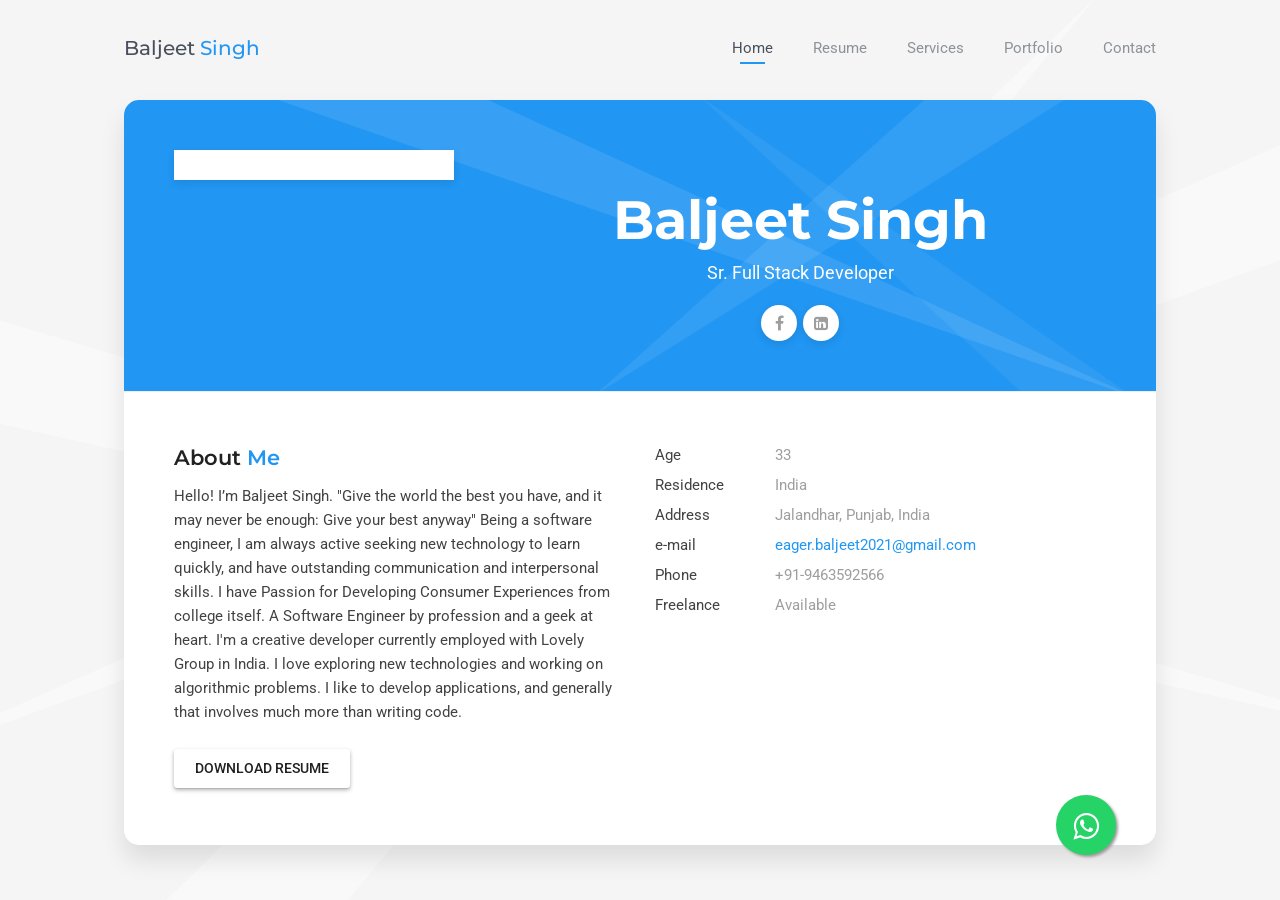
==== commit 75ff0edb: "Editing the README to try out git add/commit" ====
--- a/index.html
+++ b/index.html
@@ -133,10 +133,10 @@
                             <div class="sp-subtitle">Mobile App Developer (iOS, Android)</div>
                           </div>
                           <div class="item">
-                            <div class="sp-subtitle">Web Applications(ASP.Net MVC)</div>
+                            <div class="sp-subtitle">Web Applications(ASP.Net MVC, Angular)</div>
                           </div>
                           <div class="item">
-                            <div class="sp-subtitle">Digital Advertisement(Facebook,Instagram,Google)</div>
+                            <div class="sp-subtitle">Digital Advertisement(Facebook,Instagram)</div>
                           </div>
                         </div>
                       </div>
@@ -162,7 +162,7 @@
                           Being a software engineer, I am always active seeking new technology to learn quickly, and have outstanding communication and interpersonal skills. I have Passion for Developing Consumer Experiences from college itself. A Software Engineer by profession and a geek at heart. I'm a creative developer currently employed with Lovely Group in India. I love exploring new technologies and working on algorithmic problems. I like to develop applications, and generally that involves much more than writing code.</p>
                       </div>
                       <div class="download-resume">
-                        <a href="images/clients/resume21.pdf" target="_blank" class="btn btn-secondary">Download Resume</a>
+                        <a href="images/clients/v21N.pdf" target="_blank" class="btn btn-secondary">Download Resume</a>
                       </div>
                       <div>
                         <a href="https://api.whatsapp.com/send?phone=919463592566&text=Hello%20Baljeet" class="float" target="_blank">
@@ -174,7 +174,7 @@
 
                     <div class="col-sm-6 col-md-6 col-lg-6">
                       <ul class="info-list">
-                        <li><span class="title">Age</span><span class="value">31</span></li>
+                        <li><span class="title">Age</span><span class="value">33</span></li>
                         <li><span class="title">Residence</span><span class="value">India</span></li>
                         <li><span class="title">Address</span><span class="value">Jalandhar, Punjab, India</span></li>
                         <li><span class="title">e-mail</span><span class="value"><a href="mailto:eager.baljeet2021@gmail.com">eager.baljeet2021@gmail.com</a></span></li>
@@ -249,6 +249,19 @@
                         </div>
 
                         <div class="timeline">
+                            <div class="timeline-item">
+                              <h4 class="item-title">Sr. Software Developer & Team Lead</h4>
+                              <span class="item-period">July 2023 - Present</span>
+                              <span class="item-small">Lovely Professional University</span>
+                              <p class="item-description">Responsible for developing and managing Web/mobile applications for Lovely group.
+                              </p>
+                            </div>
+                            <div class="timeline-item">
+                              <h4 class="item-title">Lead Software Developer</h4>
+                              <span class="item-period">Oct 2021 - June 2023</span>
+                              <span class="item-small">Akcess Labs-Orphosis People & IT Solutions</span>
+                              <p class="item-description">Responsible for the development of mobile apps and Admin Portals. </p>
+                            </div>
                           <!-- Experience 1 -->
                           <div class="timeline-item">
                             <h4 class="item-title">Sr. Full Stack Developer</h4>
@@ -261,28 +274,28 @@
                           <!-- Experience 2 -->
                           <div class="timeline-item">
                             <h4 class="item-title">Sr. Software Developer</h4>
-                            <span class="item-period">July 2014 - Mar 2017</span>
+                            <span class="item-period">July 2013 - Mar 2017</span>
                             <span class="item-small">Lovely Professional University</span>
-                            <p class="item-description">Responsible for developing and managing We/mobile applications for Lovely group.
+                            <p class="item-description">Responsible for developing and managing Web/mobile applications for Lovely group.
                             </p>
                           </div>
                           <!-- / Experience 2 -->
 
                           <!-- Experience 3 -->
-                          <div class="timeline-item">
-                            <h4 class="item-title">Software Developer</h4>
-                            <span class="item-period">June 2013 - July 2014</span>
-                            <span class="item-small">Venture Pact Technologies Ltd.</span>
-                            <p class="item-description">Developed apps for clients from the U.S. Gaining a lot of experience and exposure to new technologies, people made me more confident.
-                            </p>
-                          </div>
-                          <div class="timeline-item">
-                            <h4 class="item-title">Asst. Software Developer</h4>
-                            <span class="item-period">Dec 2012 - May 2013</span>
-                            <span class="item-small">Seasia Infotech</span>
-                            <p class="item-description">Developing mobile Apps for the clients.
-                            </p>
-                          </div>
+<!--                          <div class="timeline-item">-->
+<!--                            <h4 class="item-title">Software Developer</h4>-->
+<!--                            <span class="item-period">June 2013 - July 2014</span>-->
+<!--                            <span class="item-small">Venture Pact Technologies Ltd.</span>-->
+<!--                            <p class="item-description">Developed apps for clients from the U.S. Gaining a lot of experience and exposure to new technologies, people made me more confident.-->
+<!--                            </p>-->
+<!--                          </div>-->
+<!--                          <div class="timeline-item">-->
+<!--                            <h4 class="item-title">Asst. Software Developer</h4>-->
+<!--                            <span class="item-period">Dec 2012 - May 2013</span>-->
+<!--                            <span class="item-small">Seasia Infotech</span>-->
+<!--                            <p class="item-description">Developing mobile Apps for the clients.-->
+<!--                            </p>-->
+<!--                          </div>-->
                           <!-- / Experience 3 -->
                         </div>
                       </div>
@@ -291,7 +304,25 @@
                   <div class="row">
                     <div class="col-sm-12 col-md-12 col-lg-12">
                       <div class="tag-wrapper">
-  
+                          <div class="tag">
+                            <input type="checkbox" checked/>
+                            <label for="">ASP.Net MVC</label>
+                            <i class="fa fa-plus"></i>
+                            <i class="fa fa-check"></i>
+                          </div>
+                          <div class="tag">
+                            <input type="checkbox" checked/>
+                            <label for="">Angular</label>
+                            <i class="fa fa-plus"></i>
+                            <i class="fa fa-check"></i>
+                          </div>
+                          <div class="tag">
+                            <input type="checkbox" checked/>
+                            <label for=""class="tagAlterBg">SQL</label>
+                            <i class="fa fa-plus"></i>
+                            <i class="fa fa-check"></i>
+                          </div>
+                       
                         <div class="tag">
                           <input type="checkbox" checked/>
                           <label for="" class="tagAlterBg">iOS Development</label>
@@ -349,24 +380,7 @@
                           <i class="fa fa-plus"></i>
                           <i class="fa fa-check"></i> 
                         </div>
-                        <div class="tag">
-                          <input type="checkbox" checked/>
-                          <label for="">ASP.Net MVC</label>
-                          <i class="fa fa-plus"></i>
-                          <i class="fa fa-check"></i> 
-                        </div>
-                        <div class="tag">
-                          <input type="checkbox" checked/>
-                          <label for=""class="tagAlterBg">SQL</label>
-                          <i class="fa fa-plus"></i>
-                          <i class="fa fa-check"></i> 
-                        </div>
-                        <div class="tag">
-                          <input type="checkbox" checked/>
-                          <label for="">Anglular JS</label>
-                          <i class="fa fa-plus"></i>
-                          <i class="fa fa-check"></i> 
-                        </div>
+                      
                         <div class="tag">
                           <input type="checkbox" checked/>
                           <label for=""class="tagAlterBg">Web API</label>
@@ -424,7 +438,8 @@
                     <div class="col-sm-12 col-md-12 col-lg-12">
                       <div class="block">
                         <div class="center download-resume">
-                          <a href="#" class="btn btn-secondary">Download Resume</a>
+                          <a href="images/clients/v21N.pdf" target="_blank" class="btn btn-secondary">Download Resume</a>
+                      
                         </div>
                         <div>
                           <a href="https://api.whatsapp.com/send?phone=919463592566&text=Hello%20Baljeet" class="float" target="_blank">
@@ -456,7 +471,17 @@
                         <h3>My <span>Services</span></h3>
                       </div>
                     </div>
-
+                    <div class="col-sm-6 col-md-3">
+                      <div class="service-block">
+                        <div class="service-info">
+                          <div class="service-image">
+                            <img src="images/service/web_design_icon.png" alt="Photography" class="mCS_img_loaded">
+                          </div>
+                          <h4>Web Application Development</h4>
+                          <p>ASP.Net MVC, Web API</p>
+                        </div>
+                      </div>
+                    </div>
                     <div class="col-sm-6 col-md-3">
                       <div class="service-block"> 
                         <div class="service-info">
@@ -470,17 +495,7 @@
                       </div>
                     </div>
 
-                    <div class="col-sm-6 col-md-3">
-                      <div class="service-block"> 
-                        <div class="service-info">
-                          <div class="service-image">
-                            <img src="images/service/web_design_icon.png" alt="Photography" class="mCS_img_loaded">
-                          </div>
-                          <h4>Web Application Development</h4>
-                          <p>ASP.Net MVC, Web API</p>
-                        </div>
-                      </div>
-                    </div>
+                  
                     <div class="col-sm-6 col-md-3">
                       <div class="service-block"> 
                         <div class="service-info">
@@ -500,7 +515,7 @@
                             <img src="images/service/advetising_icon.png" alt="Advetising" class="mCS_img_loaded">
                           </div>
                           <h4>Advetising</h4>
-                          <p>Digital Advertisements (Facebook,Instagram,Google)</p>
+                          <p>Digital Advertisements (Facebook,Instagram)</p>
                         </div>
                       </div>
                     </div>
@@ -598,7 +613,7 @@
                           <div class="testimonial-credits">
                             <!-- Picture -->
                             <div class="testimonial-picture">
-                              <img src="images/testimonials/testimonial_photo_2.jpg" alt="">
+                              <img src="images/testimonials/testimonial_photo_1.jpg" alt="">
                             </div>              
                             <!-- /Picture -->
                             <!-- Testimonial author information -->
@@ -655,8 +670,101 @@
 
                     
                       <!-- /Portfolio Item 1 -->
-
-                   
+                      <figure class="item" data-groups='["all","illustration"]'>
+                        <a href="images/portfolio/full/it-portfolio.png" class="lightbox" title="IT Help Des">
+                          <img src="images/portfolio/full/it-portfolio.png" alt="">
+                          <div>
+                            <h5 class="name">IT Help Desk</h5>
+                            <small></small>
+                            <i class="fa fa-image"></i>
+                          </div>
+                        </a>
+                      </figure>
+                      <figure class="item" data-groups='["all","illustration"]'>
+                        <a href="images/portfolio/full/biz.png" class="lightbox" title="Biz Grow-immigration solution">
+                          <img src="images/portfolio/full/biz.png" alt="">
+                          <div>
+                            <h5 class="name">Biz Grow-immigration solution</h5>
+                            <small></small>
+                            <i class="fa fa-image"></i>
+                          </div>
+                        </a>
+                      </figure>
+                      <figure class="item" data-groups='["all","illustration"]'>
+                        <a href="images/portfolio/full/dfavo.png" class="lightbox" title="Dfavo App - EdTech Mobile Platform">
+                          <img src="images/portfolio/full/dfavo.png" alt="">
+                          <div>
+                            <h5 class="name">Dfavo App - EdTech Mobile Platform</h5>
+                            <small></small>
+                            <i class="fa fa-image"></i>
+                          </div>
+                        </a>
+                      </figure>
+                      <figure class="item" data-groups='["all","illustration"]'>
+                        <a href="images/portfolio/full/mfs-android-min.png" class="lightbox" title="My Foreign Study-Android App">
+                          <img src="images/portfolio/full/mfs-android-min.png" alt="">
+                          <div>
+                            <h5 class="name">My Foreign Study-Android App</h5>
+                            <small></small>
+                            <i class="fa fa-image"></i>
+                          </div>
+                        </a>
+                      </figure>
+                      <figure class="item" data-groups='["all","illustration"]'>
+                        <a href="images/portfolio/full/pes-erp-min.png" class="lightbox" title="ERP System-Web Platform">
+                          <img src="images/portfolio/full/pes-erp-min.png" alt="">
+                          <div>
+                            <h5 class="name">ERP System-Web Platform</h5>
+                            <small></small>
+                            <i class="fa fa-image"></i>
+                          </div>
+                        </a>
+                      </figure>
+                      
+                        <!-- /Portfolio Item 8 -->
+                    <figure class="item" data-groups='["all","illustration"]'>
+                      <a href="images/portfolio/full/ccm.png" class="lightbox" title="College CRM-Web Platform">
+                        <img src="images/portfolio/full/ccm.png" alt="">
+                        <div>
+                          <h5 class="name">College CRM-Web Platform</h5>
+                          <small></small>
+                          <i class="fa fa-image"></i>
+                        </div>
+                      </a>
+                    </figure>
+                      <!-- /Portfolio Item 9 -->
+                      <figure class="item" data-groups='["all","illustration"]'>
+                        <a href="images/portfolio/full/pes.png" class="lightbox" title="Consultancy Web Portal-Web Platform">
+                          <img src="images/portfolio/full/pes.png" alt="">
+                          <div>
+                            <h5 class="name">Consultancy Web Portal-Web Platform</h5>
+                            <small></small>
+                            <i class="fa fa-image"></i>
+                          </div>
+                        </a>
+                      </figure>
+                      <figure class="item" data-groups='["all","illustration"]'>
+                       <a href="images/portfolio/full/codecore-min.png" class="lightbox" title="CodeCore College-Android App">
+                         <img src="images/portfolio/full/codecore-min.png" alt="">
+                         <div>
+                           <h5 class="name">CodeCore College-Web & Mobile Apps</h5>
+                           <small></small>
+                           <i class="fa fa-image"></i>
+                         </div>
+                       </a>
+                     </figure>
+                      
+                      <!-- /Portfolio Item 5 -->
+                      <figure class="item" data-groups='["all","illustration"]'>
+                       <a href="images/portfolio/full/codecore-min.png" class="lightbox" title="CodeCore College Admission Partner-Android App">
+                         <img src="images/portfolio/full/codecore-min.png" alt="">
+                         <div>
+                           <h5 class="name">CodeCore College Admission Partner-Android App</h5>
+                           <small></small>
+                           <i class="fa fa-image"></i>
+                         </div>
+                       </a>
+                     </figure>
                       <figure class="item" data-groups='["all","illustration"]'>
                         <a href="images/portfolio/full/fastprint-ios-min.png" class="lightbox" title="Fast Print-iPhone App">
                           <img src="images/portfolio/full/fastprint-ios-min.png" alt="">
@@ -691,20 +799,11 @@
                         </a>
                       </figure>
                     <!-- /Portfolio Item 4 -->
-                    <figure class="item" data-groups='["all","illustration"]'>
-                      <a href="images/portfolio/full/mfs-android-min.png" class="lightbox" title="My Foreign Study-Android App">
-                        <img src="images/portfolio/full/mfs-android-min.png" alt="">
-                        <div>
-                          <h5 class="name">My Foreign Study-Android App</h5>
-                          <small></small>
-                          <i class="fa fa-image"></i>
-                        </div>
-                      </a>
-                    </figure>
+               
                   <!-- /Portfolio Item 5 -->
                   <figure class="item" data-groups='["all","illustration"]'>
                     <a href="images/portfolio/full/fastprint-min.png" class="lightbox" title="Fast Print-Android App">
-                      <img src="images/portfolio/full/mfs-android-min.png" alt="">
+                      <img src="images/portfolio/full/fastprint-min.png" alt="">
                       <div>
                         <h5 class="name">Fast Print-Android App</h5>
                         <small></small>
@@ -713,38 +812,9 @@
                     </a>
                   </figure>
                    <!-- /Portfolio Item 5 -->
-                   <figure class="item" data-groups='["all","illustration"]'>
-                    <a href="images/portfolio/full/codecore-min.png" class="lightbox" title="CodeCore College-Android App">
-                      <img src="images/portfolio/full/codecore-min.png" alt="">
-                      <div>
-                        <h5 class="name">CodeCore College-Android App</h5>
-                        <small></small>
-                        <i class="fa fa-image"></i>
-                      </div>
-                    </a>
-                  </figure>
-                   <!-- /Portfolio Item 5 -->
-                   <figure class="item" data-groups='["all","illustration"]'>
-                    <a href="images/portfolio/full/codecore-min.png" class="lightbox" title="CodeCore College Admission Partner-Android App">
-                      <img src="images/portfolio/full/codecore-min.png" alt="">
-                      <div>
-                        <h5 class="name">CodeCore College Admission Partner-Android App</h5>
-                        <small></small>
-                        <i class="fa fa-image"></i>
-                      </div>
-                    </a>
-                  </figure>
+                 
                    <!-- /Portfolio Item 6 -->
-                   <figure class="item" data-groups='["all","illustration"]'>
-                    <a href="images/portfolio/full/lpu-android-min.png" class="lightbox" title="LPU Touch-Android App">
-                      <img src="images/portfolio/full/lpu-android-min.png" alt="">
-                      <div>
-                        <h5 class="name">LPU Touch-Android App</h5>
-                        <small></small>
-                        <i class="fa fa-image"></i>
-                      </div>
-                    </a>
-                  </figure>
+                
                     <!-- /Portfolio Item 7 -->
                     <figure class="item" data-groups='["all","illustration"]'>
                       <a href="images/portfolio/full/lpu-ios-min.png" class="lightbox" title="LPU Touch-iPhone App">
@@ -757,49 +827,18 @@
                       </a>
                     </figure>
                       <!-- /Portfolio Item 8 -->
-                      <figure class="item" data-groups='["all","illustration"]'>
-                        <a href="images/portfolio/full/lotter-ball-min.png" class="lightbox" title="Lottery Ball-iPhone App">
-                          <img src="images/portfolio/full/lotter-ball-min.png" alt="">
-                          <div>
-                            <h5 class="name">Lottery Ball-iPhone App</h5>
-                            <small></small>
-                            <i class="fa fa-image"></i>
-                          </div>
-                        </a>
-                      </figure>
+<!--                      <figure class="item" data-groups='["all","illustration"]'>-->
+<!--                        <a href="images/portfolio/full/lotter-ball-min.png" class="lightbox" title="Lottery Ball-iPhone App">-->
+<!--                          <img src="images/portfolio/full/lotter-ball-min.png" alt="">-->
+<!--                          <div>-->
+<!--                            <h5 class="name">Lottery Ball-iPhone App</h5>-->
+<!--                            <small></small>-->
+<!--                            <i class="fa fa-image"></i>-->
+<!--                          </div>-->
+<!--                        </a>-->
+<!--                      </figure>-->
                         <!-- /Portfolio Item 9 -->
-                        <figure class="item" data-groups='["all","illustration"]'>
-                          <a href="images/portfolio/full/pes-erp-min.png" class="lightbox" title="ERP System-Web Platform">
-                            <img src="images/portfolio/full/pes-erp-min.png" alt="">
-                            <div>
-                              <h5 class="name">ERP System-Web Platform</h5>
-                              <small></small>
-                              <i class="fa fa-image"></i>
-                            </div>
-                          </a>
-                        </figure>
-                          <!-- /Portfolio Item 8 -->
-                      <figure class="item" data-groups='["all","illustration"]'>
-                        <a href="images/portfolio/full/ccm.png" class="lightbox" title="College CRM-Web Platform">
-                          <img src="images/portfolio/full/ccm.png" alt="">
-                          <div>
-                            <h5 class="name">College CRM-Web Platform</h5>
-                            <small></small>
-                            <i class="fa fa-image"></i>
-                          </div>
-                        </a>
-                      </figure>
-                        <!-- /Portfolio Item 9 -->
-                        <figure class="item" data-groups='["all","illustration"]'>
-                          <a href="images/portfolio/full/pes.png" class="lightbox" title="Consultancy Web Portal-Web Platform">
-                            <img src="images/portfolio/full/pes.png" alt="">
-                            <div>
-                              <h5 class="name">Consultancy Web Portal-Web Platform</h5>
-                              <small></small>
-                              <i class="fa fa-image"></i>
-                            </div>
-                          </a>
-                        </figure>
+                     
                       <!-- /Portfolio Item 12 -->
                     </div>
                     <!-- /Portfolio Grid -->
